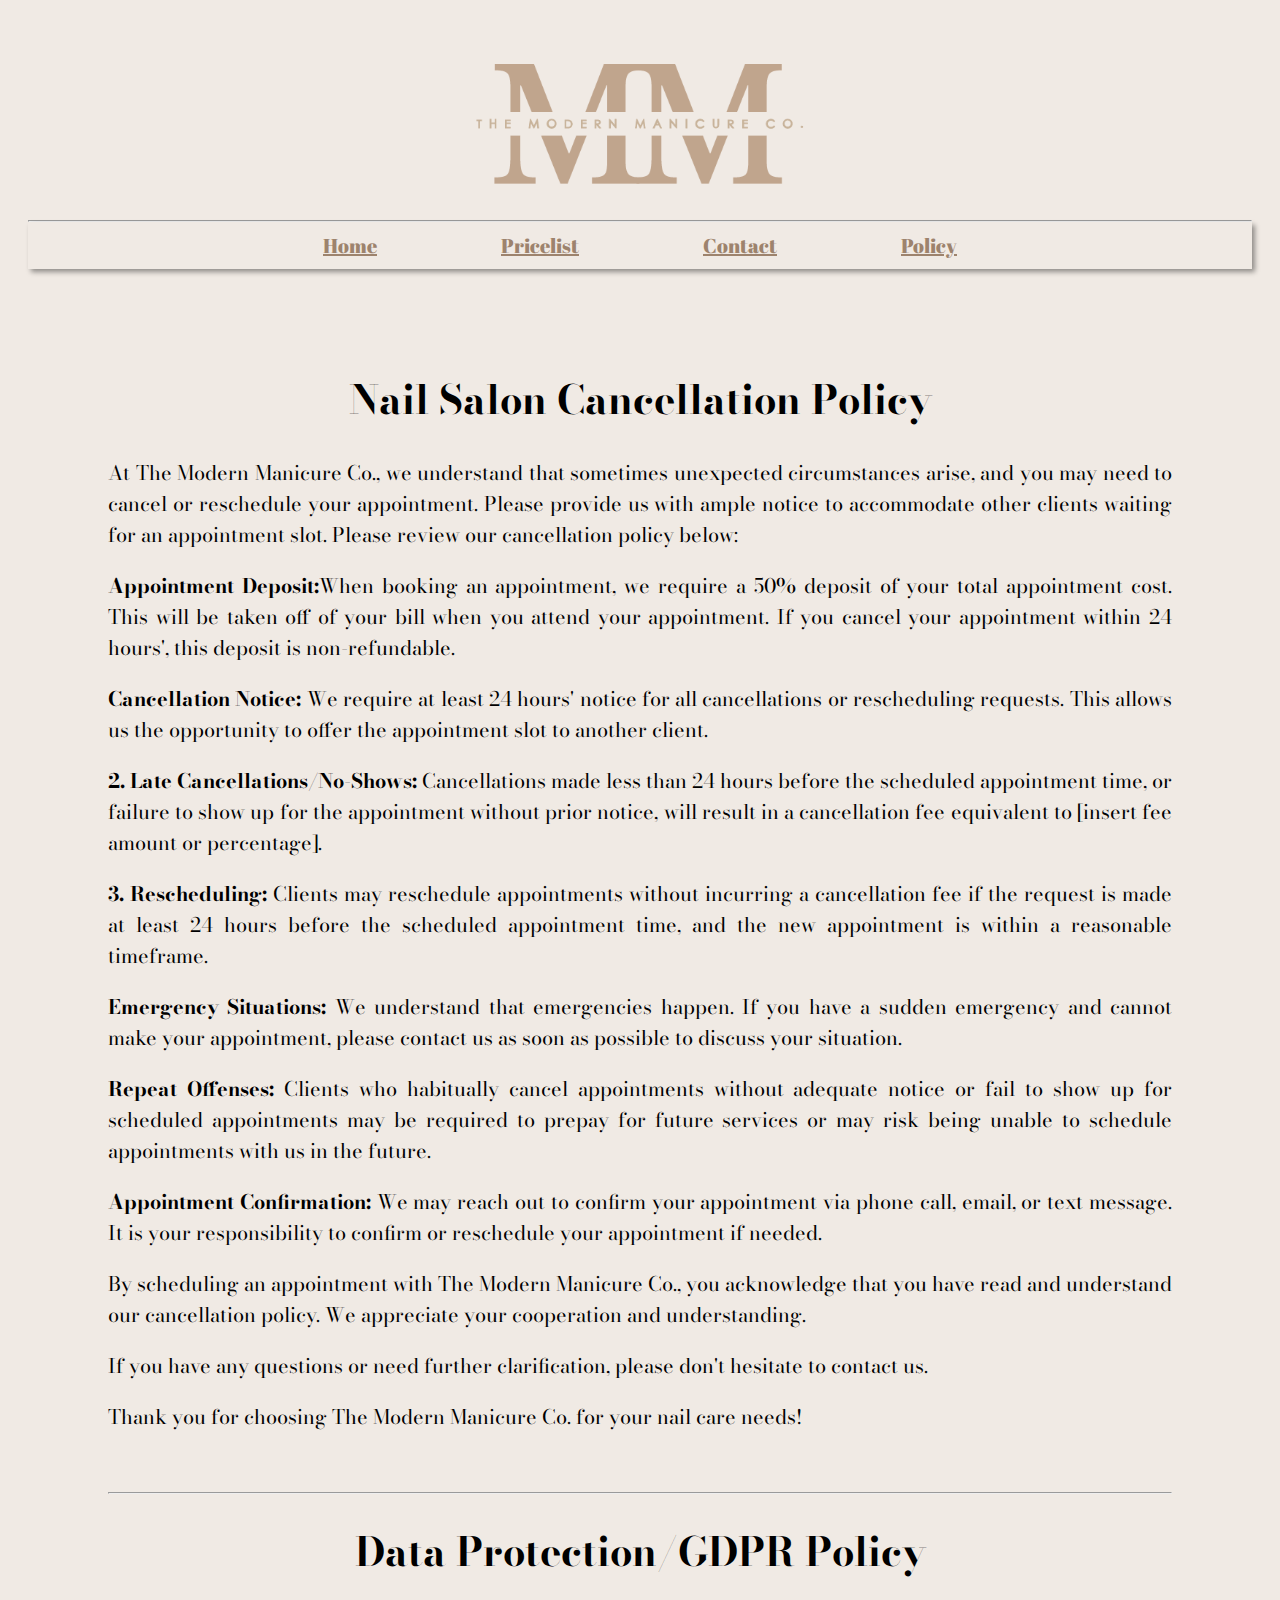
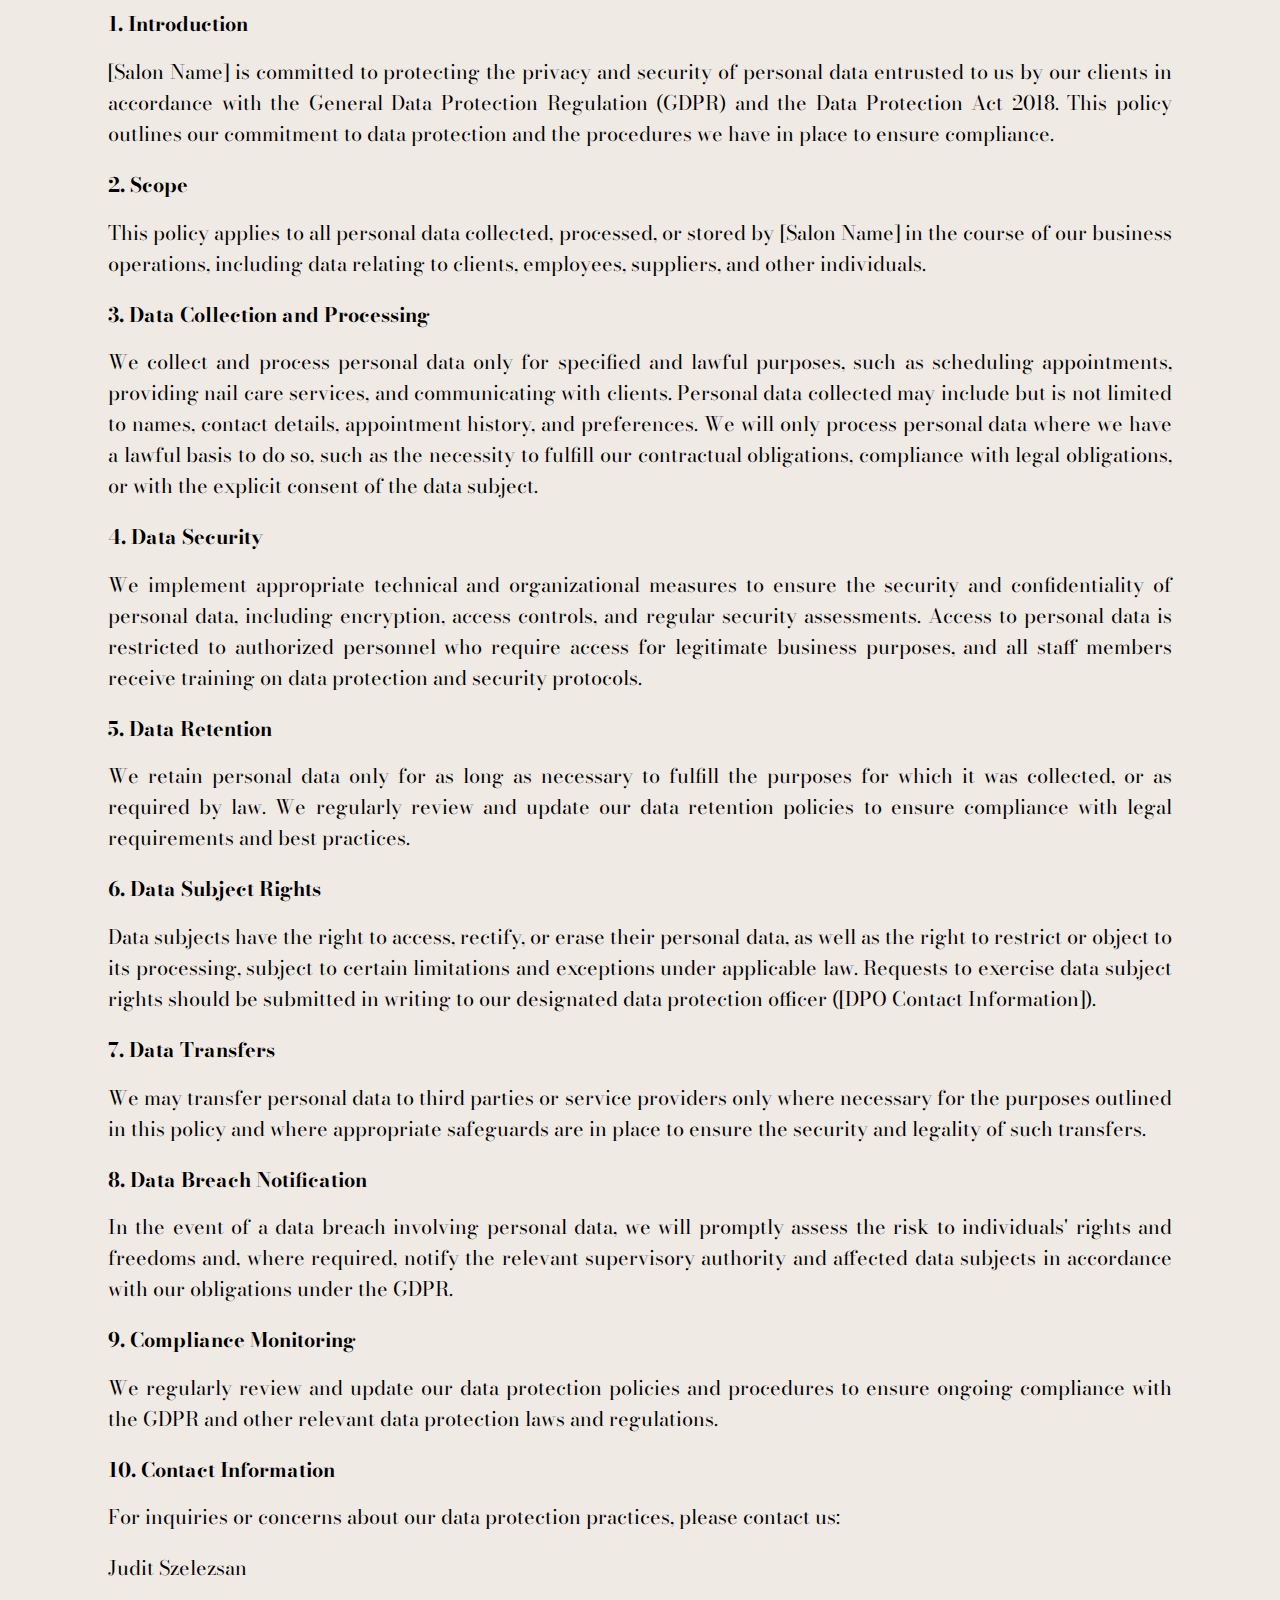
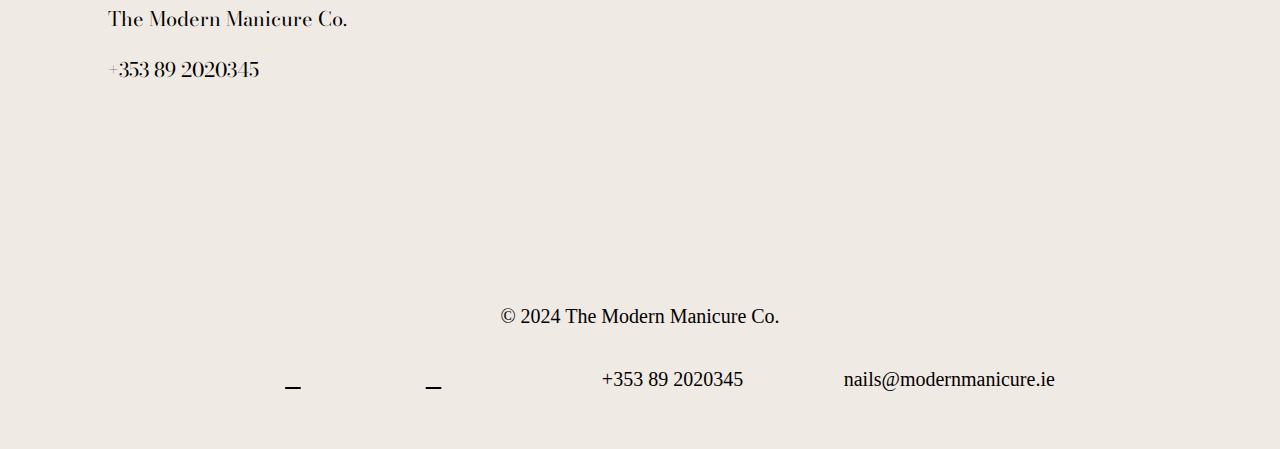
==== checklist.html @ 7d4308b3 "styling mobile devices" ====
<!DOCTYPE html>
<html lang="en">
<head>
    <meta charset="UTF-8">
    <meta name="viewport" content="width=device-width, initial-scale=1.0">
    <link rel="stylesheet" href="assets/css/styles.css">

    <!--Font Awesome-->
    <link rel="stylesheet" href="https://cdnjs.cloudflare.com/ajax/libs/font-awesome/4.7.0/css/font-awesome.min.css">
    <link rel="stylesheet" href="https://cdnjs.cloudflare.com/ajax/libs/font-awesome/6.5.1/css/all.min.css" integrity="sha512-DTOQO9RWCH3ppGqcWaEA1BIZOC6xxalwEsw9c2QQeAIftl+Vegovlnee1c9QX4TctnWMn13TZye+giMm8e2LwA==" crossorigin="anonymous" referrerpolicy="no-referrer" />

    <!--Google Fonts-->
    <style>
        @import url('https://fonts.googleapis.com/css2?family=Abril+Fatface&display=swap');
        @import url('https://fonts.googleapis.com/css2?family=Cookie&family=Herr+Von+Muellerhoff&display=swap');
        @import url('https://fonts.googleapis.com/css2?family=Bodoni+Moda:ital,opsz,wght@0,6..96,400..900;1,6..96,400..900&display=swap');
    </style> 

    <!--Favicons-->
    <link rel="apple-touch-icon" sizes="180x180" href="/assets/favicons/apple-touch-icon.png">
    <link rel="icon" type="image/png" sizes="32x32" href="/assets/favicons/favicon-32x32.png">
    <link rel="icon" type="image/png" sizes="16x16" href="/assets/favicons/favicon-16x16.png">
    <link rel="manifest" href="/assets/favicons/site.webmanifest">
    <title>The Modern Manicure Co.</title>
</head>
<body>
    <header>
        <header>
            <div class="logo"><img src="assets/photos/logonude.png">
            </div>
            <hr>
            <div class="navigation">
                <div class="topnav">
                    <a href="index.html">Home</a>
                    <a href="pricelist.html">Pricelist</a>
                    <a href="contact.html">Contact</a>
                    <a href="checklist.html">Policy</a>
                </div>
            </div>
            </header>
    </header>
    <main>
        <div class="policy">
            <h1>Nail Salon Cancellation Policy</h1>

                <p>At The Modern Manicure Co., we understand that sometimes unexpected circumstances arise, and you may need to cancel or reschedule your appointment. Please provide us with ample notice to accommodate other clients waiting for an appointment slot. Please review our cancellation policy below:</p>

                <p><strong>Appointment Deposit:</strong>When booking an appointment, we require a 50% deposit of your total appointment cost. This will be taken off of your bill when you attend your appointment. If you cancel your appointment within 24 hours', this deposit is non-refundable.</p>

                <p><strong>Cancellation Notice:</strong> We require at least 24 hours' notice for all cancellations or rescheduling requests. This allows us the opportunity to offer the appointment slot to another client.</p>

                <p><strong>2. Late Cancellations/No-Shows:</strong> Cancellations made less than 24 hours before the scheduled appointment time, or failure to show up for the appointment without prior notice, will result in a cancellation fee equivalent to [insert fee amount or percentage].</p>

                <p><strong>3. Rescheduling:</strong> Clients may reschedule appointments without incurring a cancellation fee if the request is made at least 24 hours before the scheduled appointment time, and the new appointment is within a reasonable timeframe.</p>

                <p><strong>Emergency Situations:</strong> We understand that emergencies happen. If you have a sudden emergency and cannot make your appointment, please contact us as soon as possible to discuss your situation.</p>

                <p><strong>Repeat Offenses:</strong> Clients who habitually cancel appointments without adequate notice or fail to show up for scheduled appointments may be required to prepay for future services or may risk being unable to schedule appointments with us in the future.</p>

                <p><strong>Appointment Confirmation:</strong> We may reach out to confirm your appointment via phone call, email, or text message. It is your responsibility to confirm or reschedule your appointment if needed.</p>

                <p>By scheduling an appointment with The Modern Manicure Co., you acknowledge that you have read and understand our cancellation policy. We appreciate your cooperation and understanding.</p>

                <p>If you have any questions or need further clarification, please don't hesitate to contact us.</p>

                <p>Thank you for choosing The Modern Manicure Co. for your nail care needs!</p>
            <div class="clear"></div>
            <hr>
            <h1>Data Protection/GDPR Policy</h1>
            <p>
                <h2>1. Introduction</h2>
                
                [Salon Name] is committed to protecting the privacy and security of personal data entrusted to us by our clients in accordance with the General Data Protection Regulation (GDPR) and the Data Protection Act 2018. This policy outlines our commitment to data protection and the procedures we have in place to ensure compliance.
            </p>

            <p>    
                <h2>2. Scope</h2>
                
                This policy applies to all personal data collected, processed, or stored by [Salon Name] in the course of our business operations, including data relating to clients, employees, suppliers, and other individuals.
            </p>

            <p>
                <h2>3. Data Collection and Processing</h2>
                
                    We collect and process personal data only for specified and lawful purposes, such as scheduling appointments, providing nail care services, and communicating with clients.
                    Personal data collected may include but is not limited to names, contact details, appointment history, and preferences.
                    We will only process personal data where we have a lawful basis to do so, such as the necessity to fulfill our contractual obligations, compliance with legal obligations, or with the explicit consent of the data subject.
            </p>
            
            <p>
                <h2>4. Data Security</h2>
                
                    We implement appropriate technical and organizational measures to ensure the security and confidentiality of personal data, including encryption, access controls, and regular security assessments.
                    Access to personal data is restricted to authorized personnel who require access for legitimate business purposes, and all staff members receive training on data protection and security protocols.
            </p>
            
            <p>
                <h2>5. Data Retention</h2>
                
                    We retain personal data only for as long as necessary to fulfill the purposes for which it was collected, or as required by law.
                    We regularly review and update our data retention policies to ensure compliance with legal requirements and best practices.
            </p>
            
            <p>
                <h2>6. Data Subject Rights</h2>
                
                    Data subjects have the right to access, rectify, or erase their personal data, as well as the right to restrict or object to its processing, subject to certain limitations and exceptions under applicable law.
                    Requests to exercise data subject rights should be submitted in writing to our designated data protection officer ([DPO Contact Information]).
            </p>
            
            <p>
                <h2>7. Data Transfers</h2>
                
                    We may transfer personal data to third parties or service providers only where necessary for the purposes outlined in this policy and where appropriate safeguards are in place to ensure the security and legality of such transfers.
            </p>
            
            <p>
                <h2>8. Data Breach Notification</h2>
                
                    In the event of a data breach involving personal data, we will promptly assess the risk to individuals' rights and freedoms and, where required, notify the relevant supervisory authority and affected data subjects in accordance with our obligations under the GDPR.
             </p>
             
             <p>
                <h2>9. Compliance Monitoring</h2>
                
                    We regularly review and update our data protection policies and procedures to ensure ongoing compliance with the GDPR and other relevant data protection laws and regulations.
            </p>  
            
            <p>
                <h2>10. Contact Information</h2>
                
                For inquiries or concerns about our data protection practices, please contact us:
            </p>
            <p> Judit Szelezsan</p>   
            <p>The Modern Manicure Co.</p>
            <p>+353 89 2020345</p>
        </div>
    </main>
    <footer class="footer">
        <div class="social">
        &copy; 2024 The Modern Manicure Co.
        </div>
        <div class="contact-info">
        <a href="https://www.facebook.com/themodernmanicureco" class="fa-brands fa-facebook-f" target="_blank"></a>
        <a href="https://www.instagram.com/themodernmanicureco/" class="fa-brands fa-instagram" target="_blank"></a>
        <i class="fa-solid fa-phone"></i>+353 89 2020345<i class="fa-solid fa-envelope"></i> nails@modernmanicure.ie
        </div>
    </footer>
</body>
</html>
---- assets/css/styles.css ----
html {
    background-color: rgb(240, 234, 228);
    margin:0;
}

.body{
    margin-top: 10px;
}

.clear{
    padding: 20px;
}

header{
    margin:10px;
}

.logo {
    width: 100%;
    max-height: 200px;
    text-align: center;
    justify-content: center;
    padding-bottom:10px;  
    margin-bottom: 0;
    margin-top: 0;
}

.logo img{
    width: 30%;
}

hr{
    margin: 0;
}

.navigation {
    font-family: 'Abril Fatface', serif;
    color: rgb(157, 131, 109);
    font-size: 20px;
    text-align: center;
    margin-top: 0;
}

.topnav {
    color: rgb(157, 131, 109);
    box-shadow: 3px 3px 5px rgb(0, 0, 0, 0.4);
    text-align: center;
    justify-content: space-between;
    padding: 10px;
    
}

.topnav a {
    justify-content: space-between;
    color:  rgb(157, 131, 109);
    padding: 60px;
}

.topnav a:hover {
    color:rgb(0, 0, 0);
}

hr{
    color: rgb(157, 131, 109);
}

.welcome{ 
    font-family: "Bodoni Moda", serif;
    font-size: 20px;
    font-weight: 100;
    text-align: justify;
    margin-top:80px;
    margin-left:100px;
    margin-right: 100px;
}

.welcome h1{
    text-align: center;
}

.signature{
    font-family: "Herr Von Muellerhoff", cursive;
    font-weight: 400;
    font-style:normal;
    letter-spacing: 3px;
    font-size: 40px;
    text-align: center;
    margin:10px;
}

.card1 , .card2, .card3{
    background-color: rgb(189, 164, 144);
    width: 400px;
    padding: 15px;
    margin: 20px;
    border-radius: 20px;
    font-family: "Bodoni Moda", serif;
    font-size: 20px;
    text-align: justify;
}

.card1:hover, .card2:hover, .card3:hover{
    transition: transform .4s;
}

.card1:hover, .card2:hover, .card3:hover{
    transform: scale(1.1);
}

.cards{
    width:100%;
}

.price-card{
    display: flex;
    margin-top:60px;
}

.pricelist{
    background-color: rgb(189, 164, 144);
    border-radius: 20px;
    padding: 20px;
    margin-left:250px;
    width:60%;
    height: 700px;
    font-family: "Bodoni Moda", serif;
    
}

.pl-header{
    margin-bottom: 30px;
    justify-content: center;
}

.services {
    width:30%;
    display: inline-block;
    box-sizing: border-box;
    text-align: left;
}

.map{
    justify-content: center;
    width: 100%;
    height: 100%;
    position: absolute;
    margin-left: 100px;
}


.contact-info, .social{
    text-align: center;
    padding:20px;
    font-size: 20px;

}

.prices{
    text-align: right;
    padding-left: 10px;
    width: 70%;
    display: inline-block;
    box-sizing: border-box;
}

.cards{
    display:flex;
}

.home-img{
    width:400px;
    height: auto;
    bottom: 10px;
}

.pl-header h1{
    text-align: center;
}

h2{
    justify-content: left;
    text-align: left;
    color:rgb(240, 234, 228);
    font-size:20px;
}

h2:hover{
    color:black;
}

.footer{
    font-size: 20px;
    justify-content: center;
    padding-bottom: 30px;
    padding-top:100px;
}

.contact{
    width:30%;
}


.social{
    justify-content: center;
    display: flex;
}

.fa-solid, .fa-phone {
    padding-right:20px;
}

.fa-solid, .fa-envelope {
    padding-left:60px;
}

a{
    padding-left: 60px;
    padding-right: 60px;
    color:black
}

a:hover, footer:hover{
    color:rgb(126, 105, 88);
}

/* Contact form inserted from W3 Schools */
/* Style inputs with type="text", select elements and textareas */
input[type="text"],
input[type="email"],
select,
textarea {
    display: flex;
    justify-content: left;
    width: 100%; /* Full width */
    padding: 5px; /* Some padding */
    border: 1px solid rgb(0, 0, 0); /*Border color */
    border-radius: 5px; /* Rounded borders */
    box-sizing: border-box; /* Make sure that padding and width stays in place */
    margin-top: 6px; /* Add a top margin */
    margin-bottom: 16px; /* Bottom margin */
    resize: both; /* Allow the user to vertically and horizontally resize the textarea */
}

/* Style the submit button with a specific background color etc */
.message-header{
    padding: 10px;
    text-align: center;
}
input[type="submit"] {
    background-color: rgb(255, 255, 255);
    color: rgb(0, 0, 0);
    border: none;
    border-radius: 50px;
    cursor: pointer;
    width: 100px;
    font-size: 20px;
    text-align: center;
}

/* When moving the mouse over the submit button, add a darker green color */
input[type="submit"]:hover {
    background-color: rgb(255, 255, 255);
    color:rgb(157, 131, 109);
}

/* Add a background color and some padding around the form */
.contact {
    border-radius: 20px;
    background-color: rgb(157, 131, 109);
    padding: 3vw;
    margin: 5vw;
    justify-content: center;
    text-align: left;
    width: 90%;
    display: inline-block;
    box-sizing: border-box;
}

label {
    font-family: "Bodoni Moda", serif;
    color: rg;
}

.policy{
    font-family: "Bodoni Moda", serif;
    font-size: 20px;
    margin: 100px;
    text-align: justify;
}

.policy h1{
    text-align: center;
}

.policy h2{
    color:black
}

.policy h2:hover{
    color: rgb(189, 164, 144);
}

@media(min-width: 1281px){

}

/* Laptops, Desktops, 1025px to 1280px */
@media (min-width:1025px) and (max-width:1280px){}


/* Tablets/Ipads, 768px to 1024px */
@media (min-width:768px) and (max-width:1024px){}

/* Low resolution tablets, mobiles-Landscape, 481px to 767px */
@media (min-width:481px) and (max-width:767px){}

/* Most of smartphones-portrait, 320px to 479px */
@media (min-width:320px) and (max-width:480px){
    .navigation{
        width:100%;
    }
    
    h1{
        font-size: 20px;
    }

    .welcome{
        margin: 20px;
        font-size: 15px;
    }

    .signature{
        font-size:25px;
    }

    .cards{
        display:inline-block;   
    }

    .card1, .card2, .card3{
        width:80%;
        font-size: 15px;
    }

    .home-img{
        width:100%;
    }

    .cards h2{
        text-align: center;
    }
    /* Footer Styling */
    .footer{
        font-size: 15px;
    }

    .social{
        justify-content: center;
    }
    
    .fa-solid, .fa-phone {
        padding-right:40px;
    }
    
    .fa-solid, .fa-envelope {
        padding-left:40px;
    }
    /* Pricelist styling */
    .pricelist{
        width: 100%;
        margin:0;
        height:auto;
    }

    /* Policy */
    .policy{
        width:90%;
        margin:20px;
    }
}
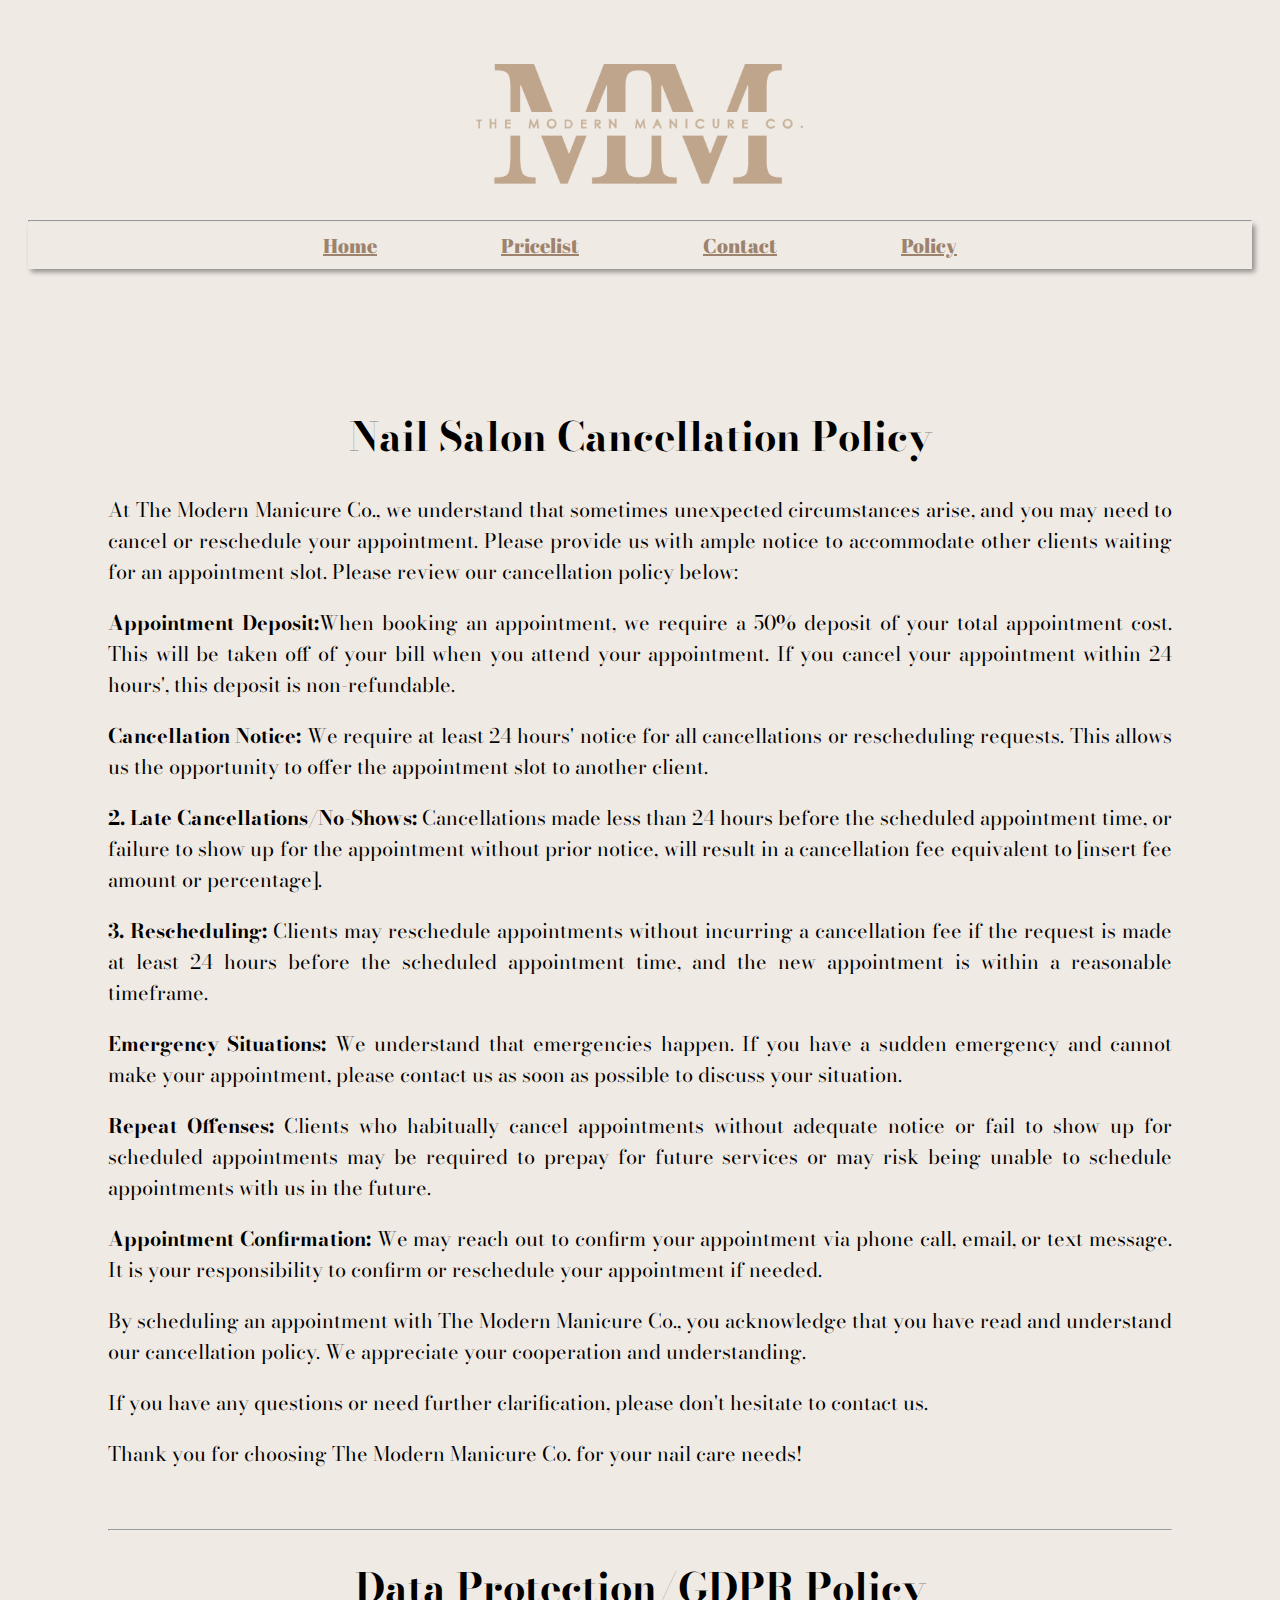
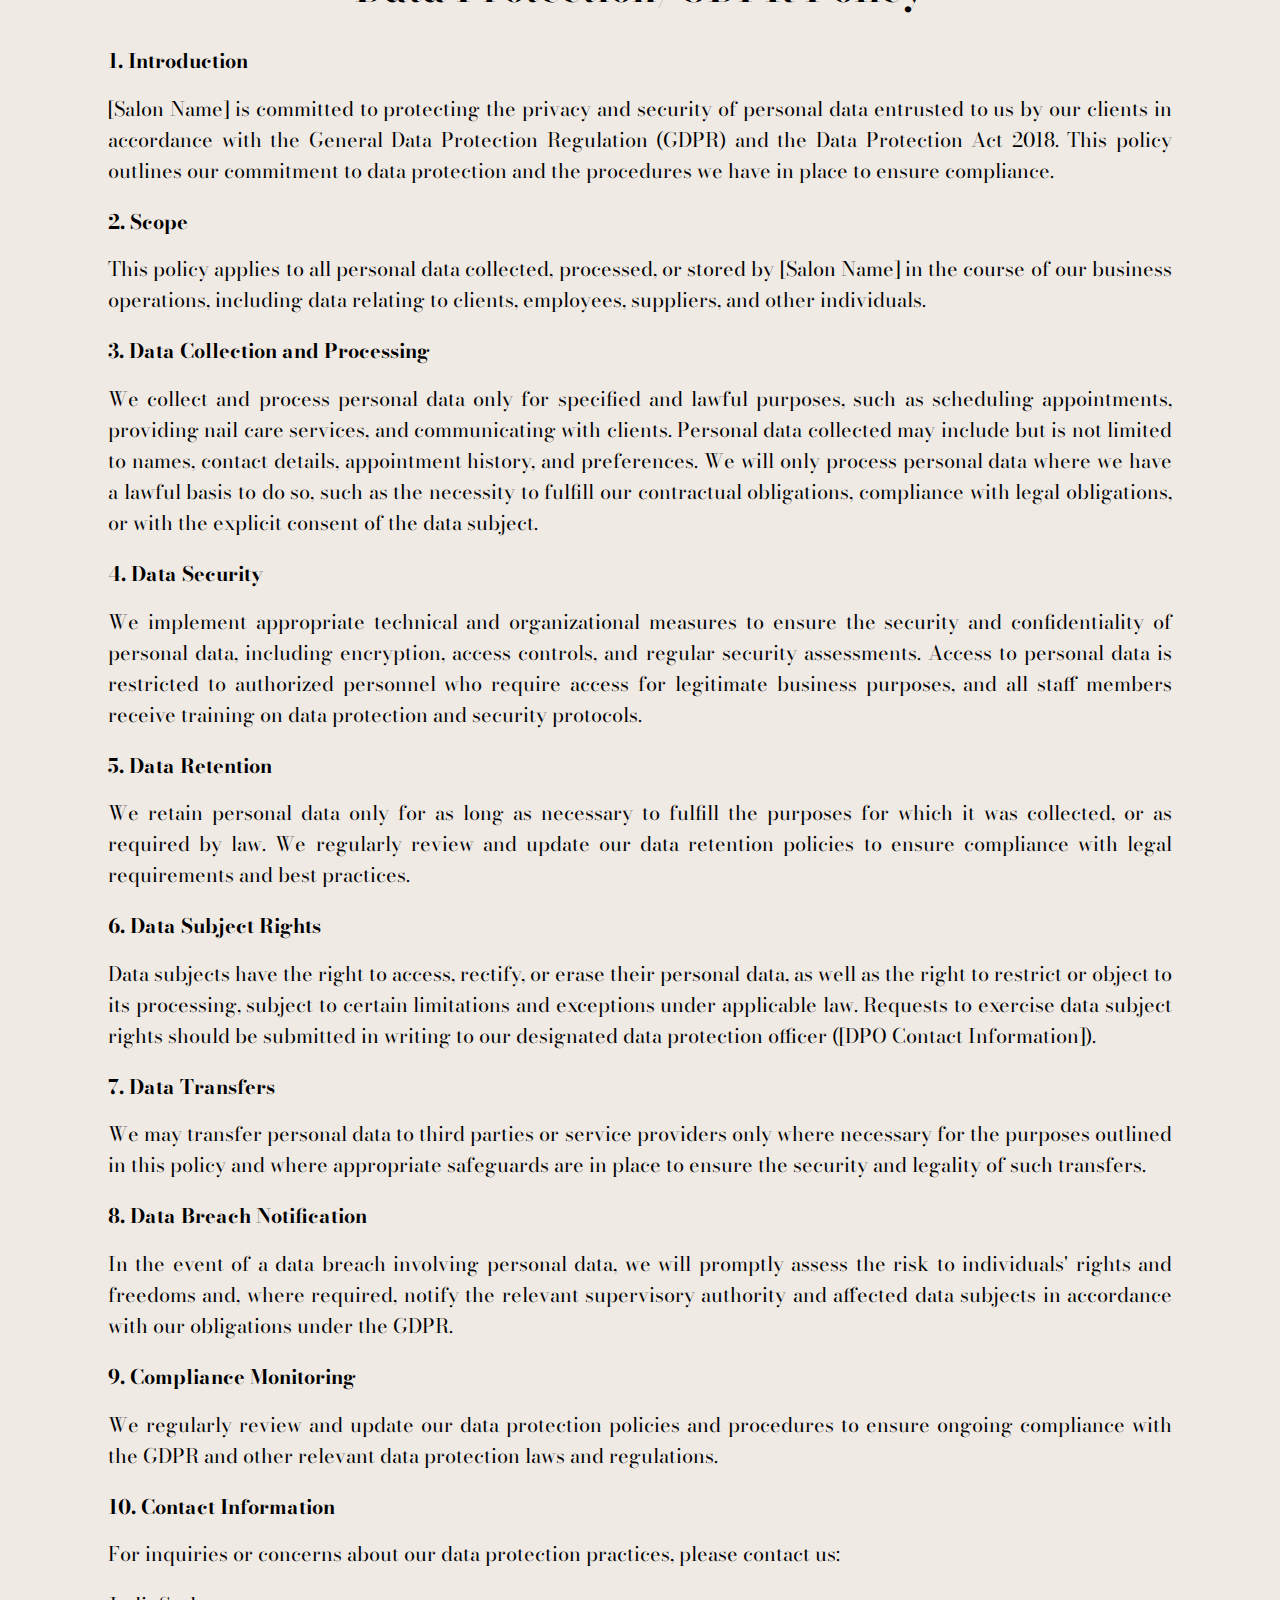
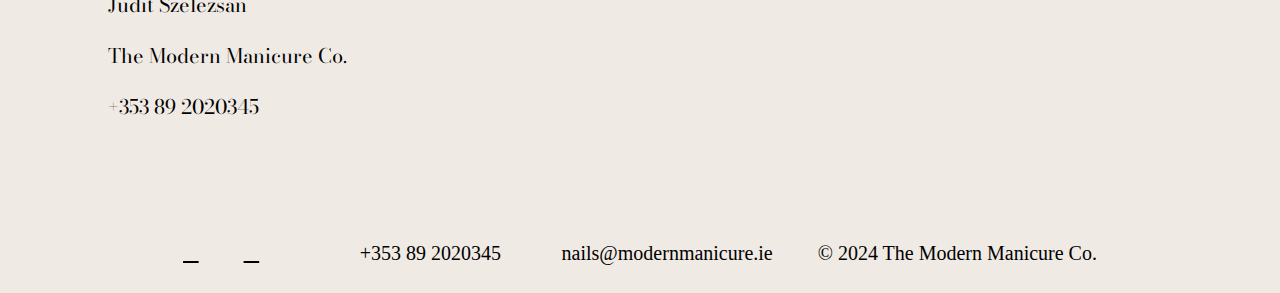
==== commit ab35709f: "styling mobile device-contact-map" ====
--- a/checklist.html
+++ b/checklist.html
@@ -40,7 +40,9 @@
             </header>
     </header>
     <main>
+        <div class="flex-wrapper">
         <div class="policy">
+            <div class="cancellation">
             <h1>Nail Salon Cancellation Policy</h1>
 
                 <p>At The Modern Manicure Co., we understand that sometimes unexpected circumstances arise, and you may need to cancel or reschedule your appointment. Please provide us with ample notice to accommodate other clients waiting for an appointment slot. Please review our cancellation policy below:</p>
@@ -64,8 +66,10 @@
                 <p>If you have any questions or need further clarification, please don't hesitate to contact us.</p>
 
                 <p>Thank you for choosing The Modern Manicure Co. for your nail care needs!</p>
-            <div class="clear"></div>
+            </div>
+                <div class="clear"></div>
             <hr>
+            <div class="gdpr">
             <h1>Data Protection/GDPR Policy</h1>
             <p>
                 <h2>1. Introduction</h2>
@@ -131,19 +135,21 @@
                 
                 For inquiries or concerns about our data protection practices, please contact us:
             </p>
+            </div>
+            <div class="gdpr-contact">
             <p> Judit Szelezsan</p>   
             <p>The Modern Manicure Co.</p>
             <p>+353 89 2020345</p>
+            </div>
+        </div>
         </div>
     </main>
     <footer class="footer">
         <div class="social">
-        &copy; 2024 The Modern Manicure Co.
-        </div>
-        <div class="contact-info">
-        <a href="https://www.facebook.com/themodernmanicureco" class="fa-brands fa-facebook-f" target="_blank"></a>
-        <a href="https://www.instagram.com/themodernmanicureco/" class="fa-brands fa-instagram" target="_blank"></a>
-        <i class="fa-solid fa-phone"></i>+353 89 2020345<i class="fa-solid fa-envelope"></i> nails@modernmanicure.ie
+            <a href="https://www.facebook.com/themodernmanicureco" class="fa-brands fa-facebook-f" target="_blank"></a>
+            <a href="https://www.instagram.com/themodernmanicureco/" class="fa-brands fa-instagram" target="_blank"></a>
+            <a><i class="fa-solid fa-phone"></i>+353 89 2020345<i class="fa-solid fa-envelope"></i> nails@modernmanicure.ie</a>
+            <a>&copy; 2024 The Modern Manicure Co.</a>
         </div>
     </footer>
 </body>
--- a/assets/css/styles.css
+++ b/assets/css/styles.css
@@ -1,6 +1,14 @@
 html {
     background-color: rgb(240, 234, 228);
     margin:0;
+}
+
+.flex-wrapper{
+    display: flex;
+    min-height: 100vh;
+    flex-direction: column;
+    justify-content: flex-start;
+    margin-bottom: 40px;
 }
 
 .body{
@@ -140,19 +148,22 @@
 }
 
 .map{
-    justify-content: center;
     width: 100%;
     height: 100%;
-    position: absolute;
+    position:relative;
     margin-left: 100px;
 }
 
+.contact-info{
+    display:inline-flex;
+    width: 100%;
+}
+
 
 .contact-info, .social{
     text-align: center;
     padding:20px;
     font-size: 20px;
-
 }
 
 .prices{
@@ -190,32 +201,26 @@
 
 .footer{
     font-size: 20px;
+    margin-top: auto;
+    
+}
+
+.social a{
+    text-align: center;
     justify-content: center;
-    padding-bottom: 30px;
-    padding-top:100px;
-}
-
-.contact{
-    width:30%;
-}
-
-
-.social{
-    justify-content: center;
-    display: flex;
 }
 
 .fa-solid, .fa-phone {
-    padding-right:20px;
+    padding-right:10px;
 }
 
 .fa-solid, .fa-envelope {
-    padding-left:60px;
+    padding-left:30px;
 }
 
 a{
-    padding-left: 60px;
-    padding-right: 60px;
+    padding-left: 20px;
+    padding-right: 20px;
     color:black
 }
 
@@ -286,6 +291,7 @@
     font-size: 20px;
     margin: 100px;
     text-align: justify;
+    margin-bottom: 40px;
 }
 
 .policy h1{
@@ -316,6 +322,8 @@
 
 /* Most of smartphones-portrait, 320px to 479px */
 @media (min-width:320px) and (max-width:480px){
+   
+    
     .navigation{
         width:100%;
     }
@@ -350,20 +358,26 @@
         text-align: center;
     }
     /* Footer Styling */
-    .footer{
+    .social{
+        display:justify;
+        justify-content: left;
+        height: 150px;
+    }
+
+    .social a{
         font-size: 15px;
-    }
-
-    .social{
+        padding:30px;
         justify-content: center;
-    }
-    
+        text-align: center;
+
+    }
+
     .fa-solid, .fa-phone {
-        padding-right:40px;
+        font-size: 15px;
     }
     
     .fa-solid, .fa-envelope {
-        padding-left:40px;
+        font-size: 15px;
     }
     /* Pricelist styling */
     .pricelist{
@@ -377,4 +391,14 @@
         width:90%;
         margin:20px;
     }
-}
+
+    /* Contact page */
+    .map{
+        width: 100%;
+        max-width:25%;
+        height: auto;
+        margin: 7vw;
+        display: flex;
+        margin-left:20px;
+    }
+}
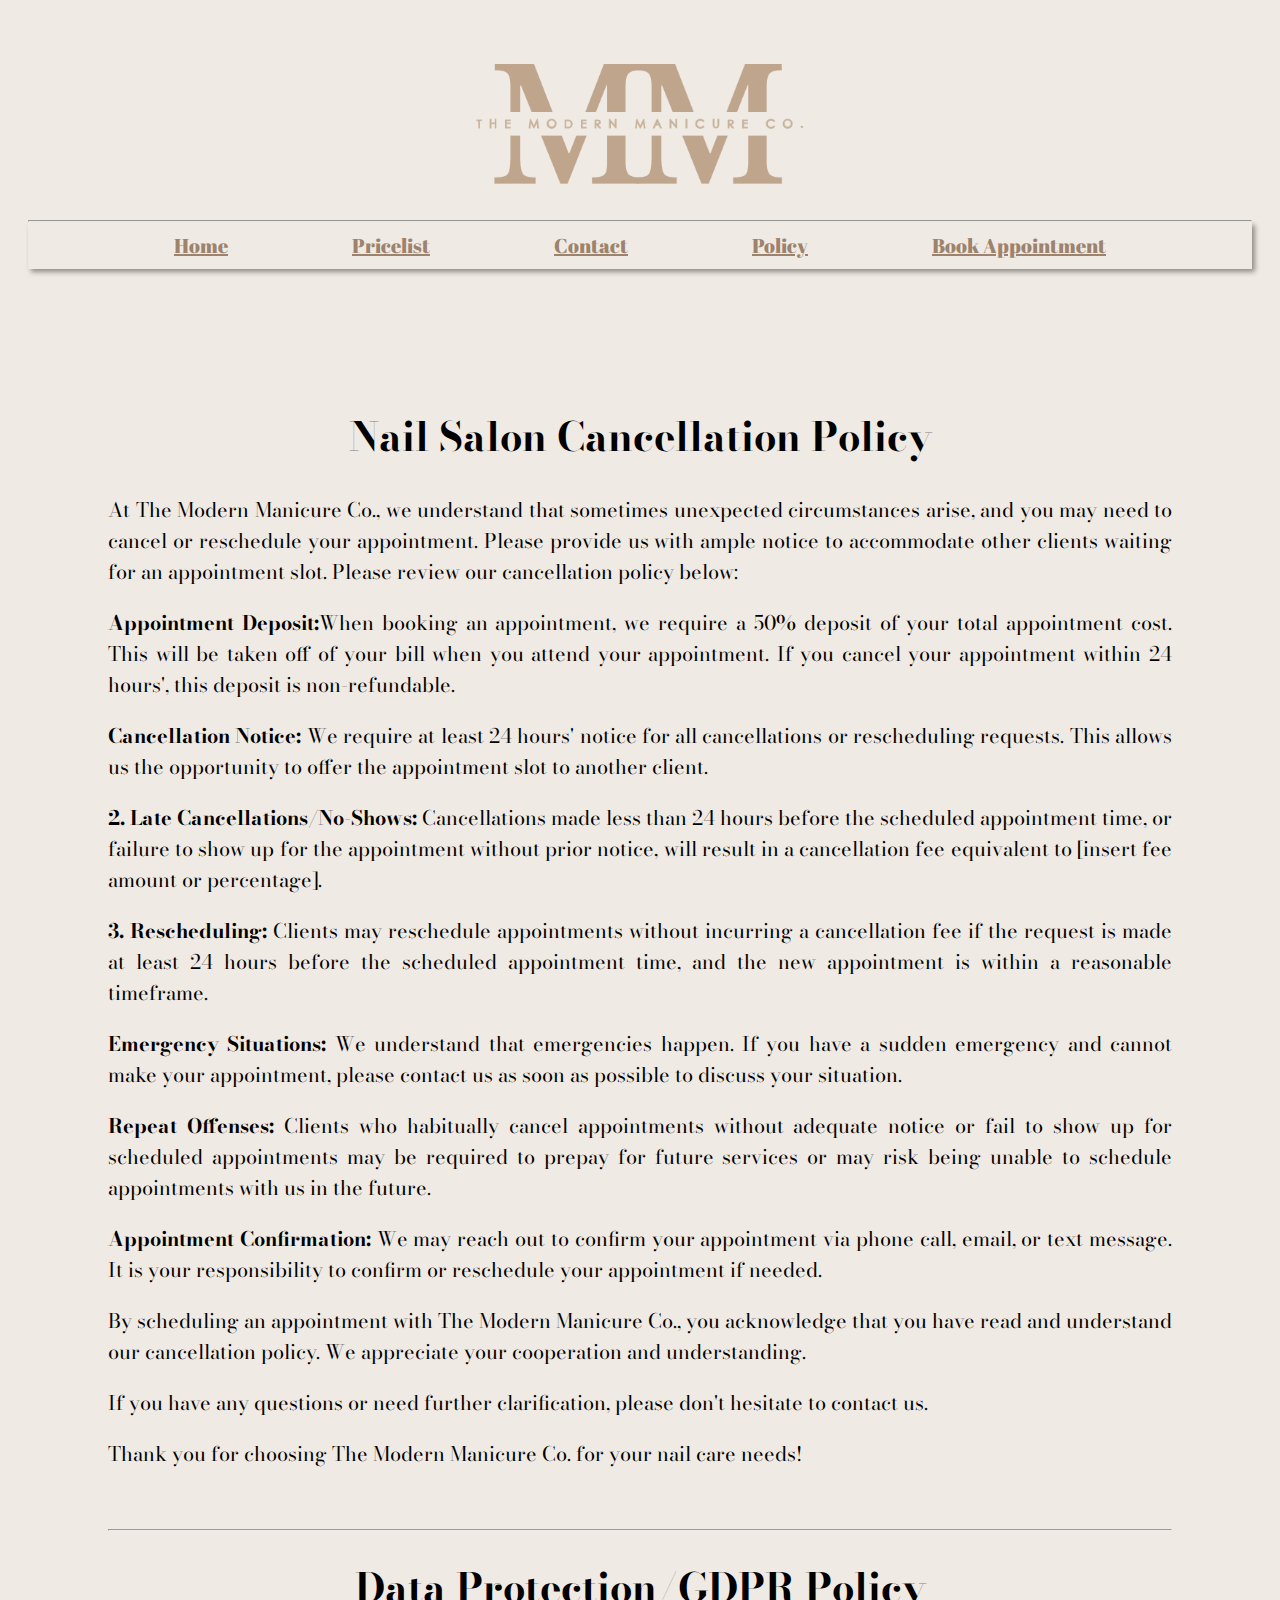
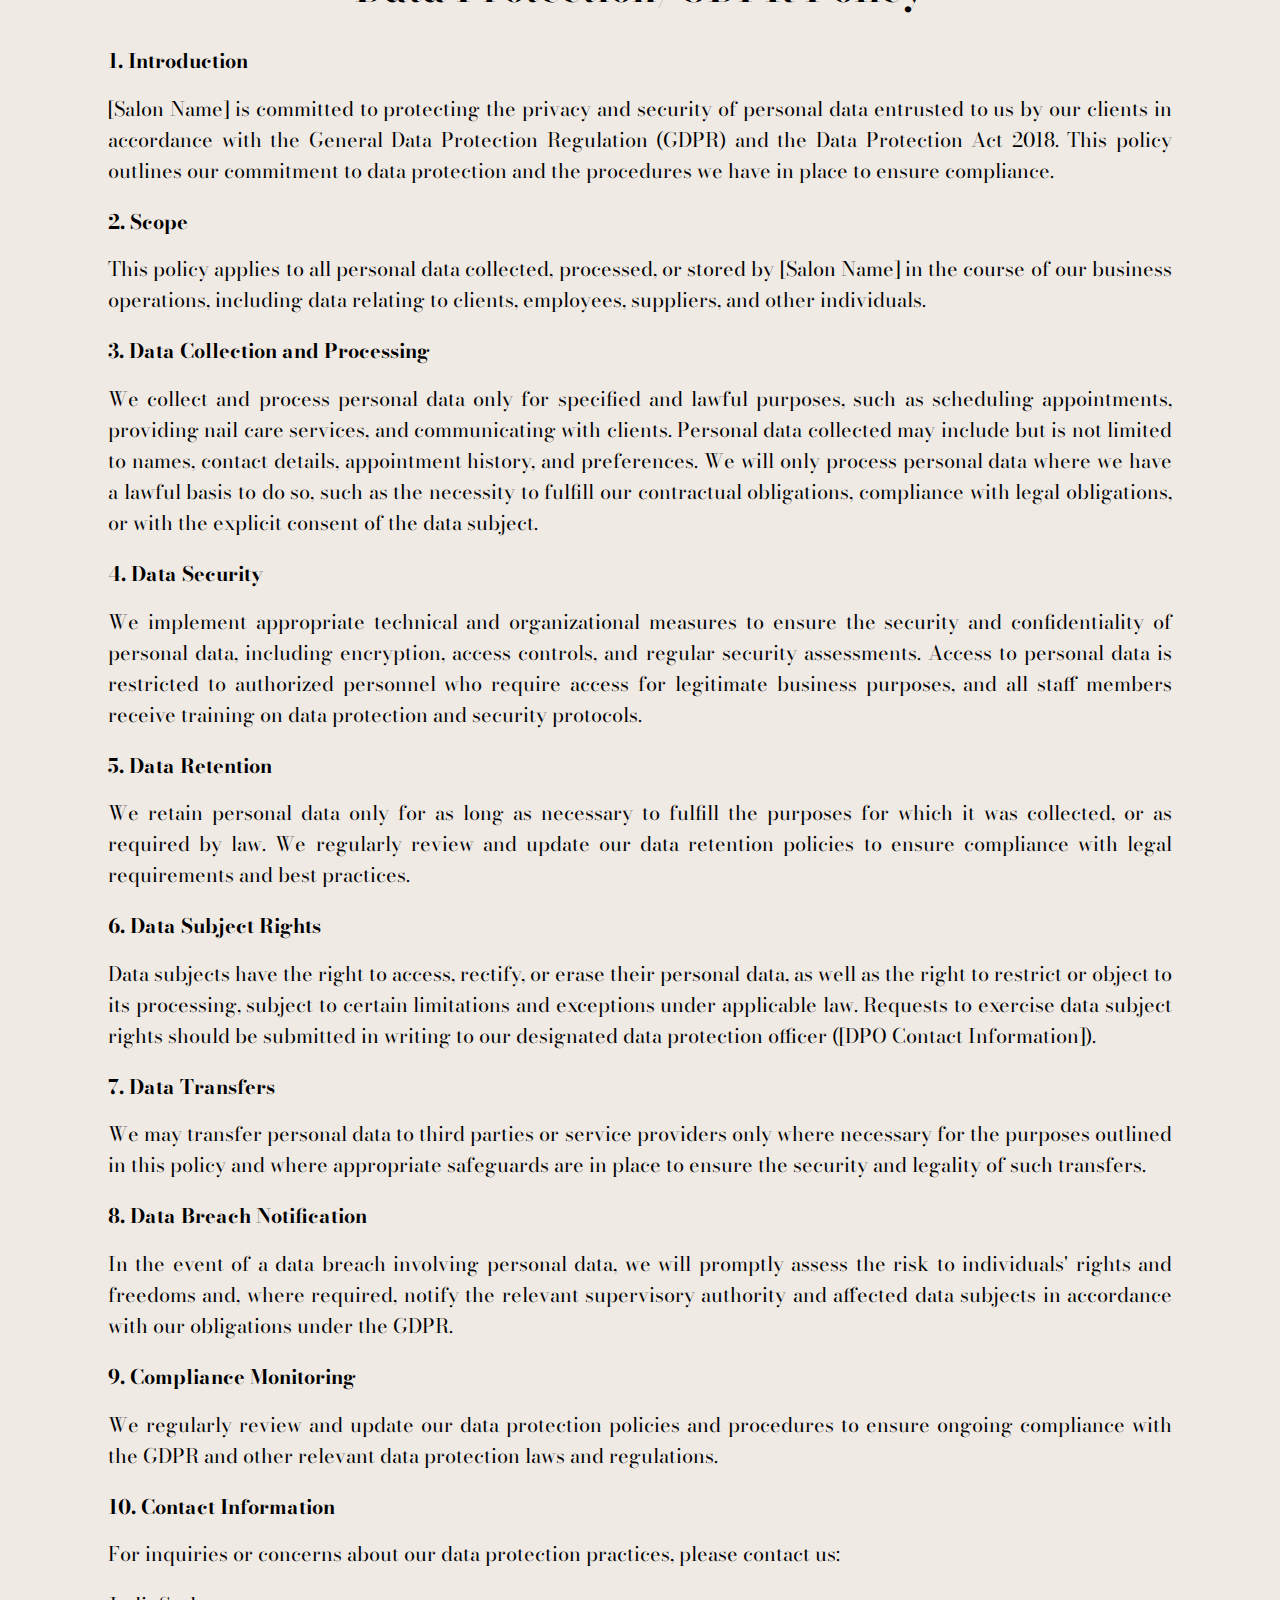
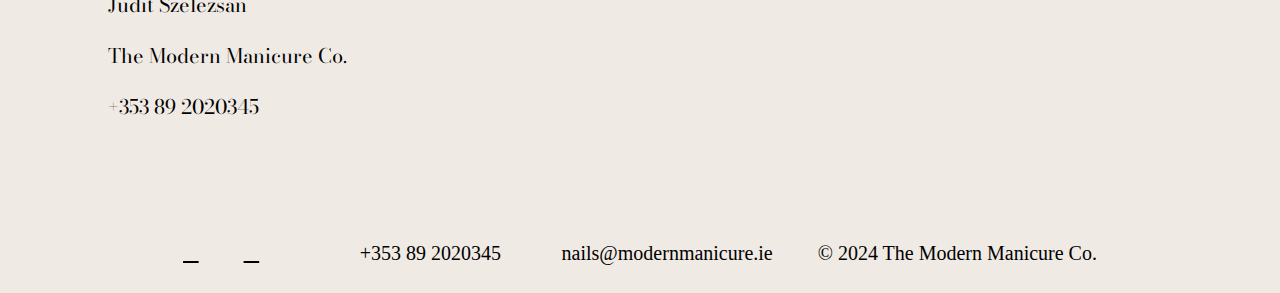
==== commit aa9f0fd7: "Added appointment booking to menu to all pages" ====
--- a/checklist.html
+++ b/checklist.html
@@ -35,6 +35,7 @@
                     <a href="pricelist.html">Pricelist</a>
                     <a href="contact.html">Contact</a>
                     <a href="checklist.html">Policy</a>
+                    <a href="https://www.fresha.com/" target="_blank">Book Appointment</a>
                 </div>
             </div>
             </header>
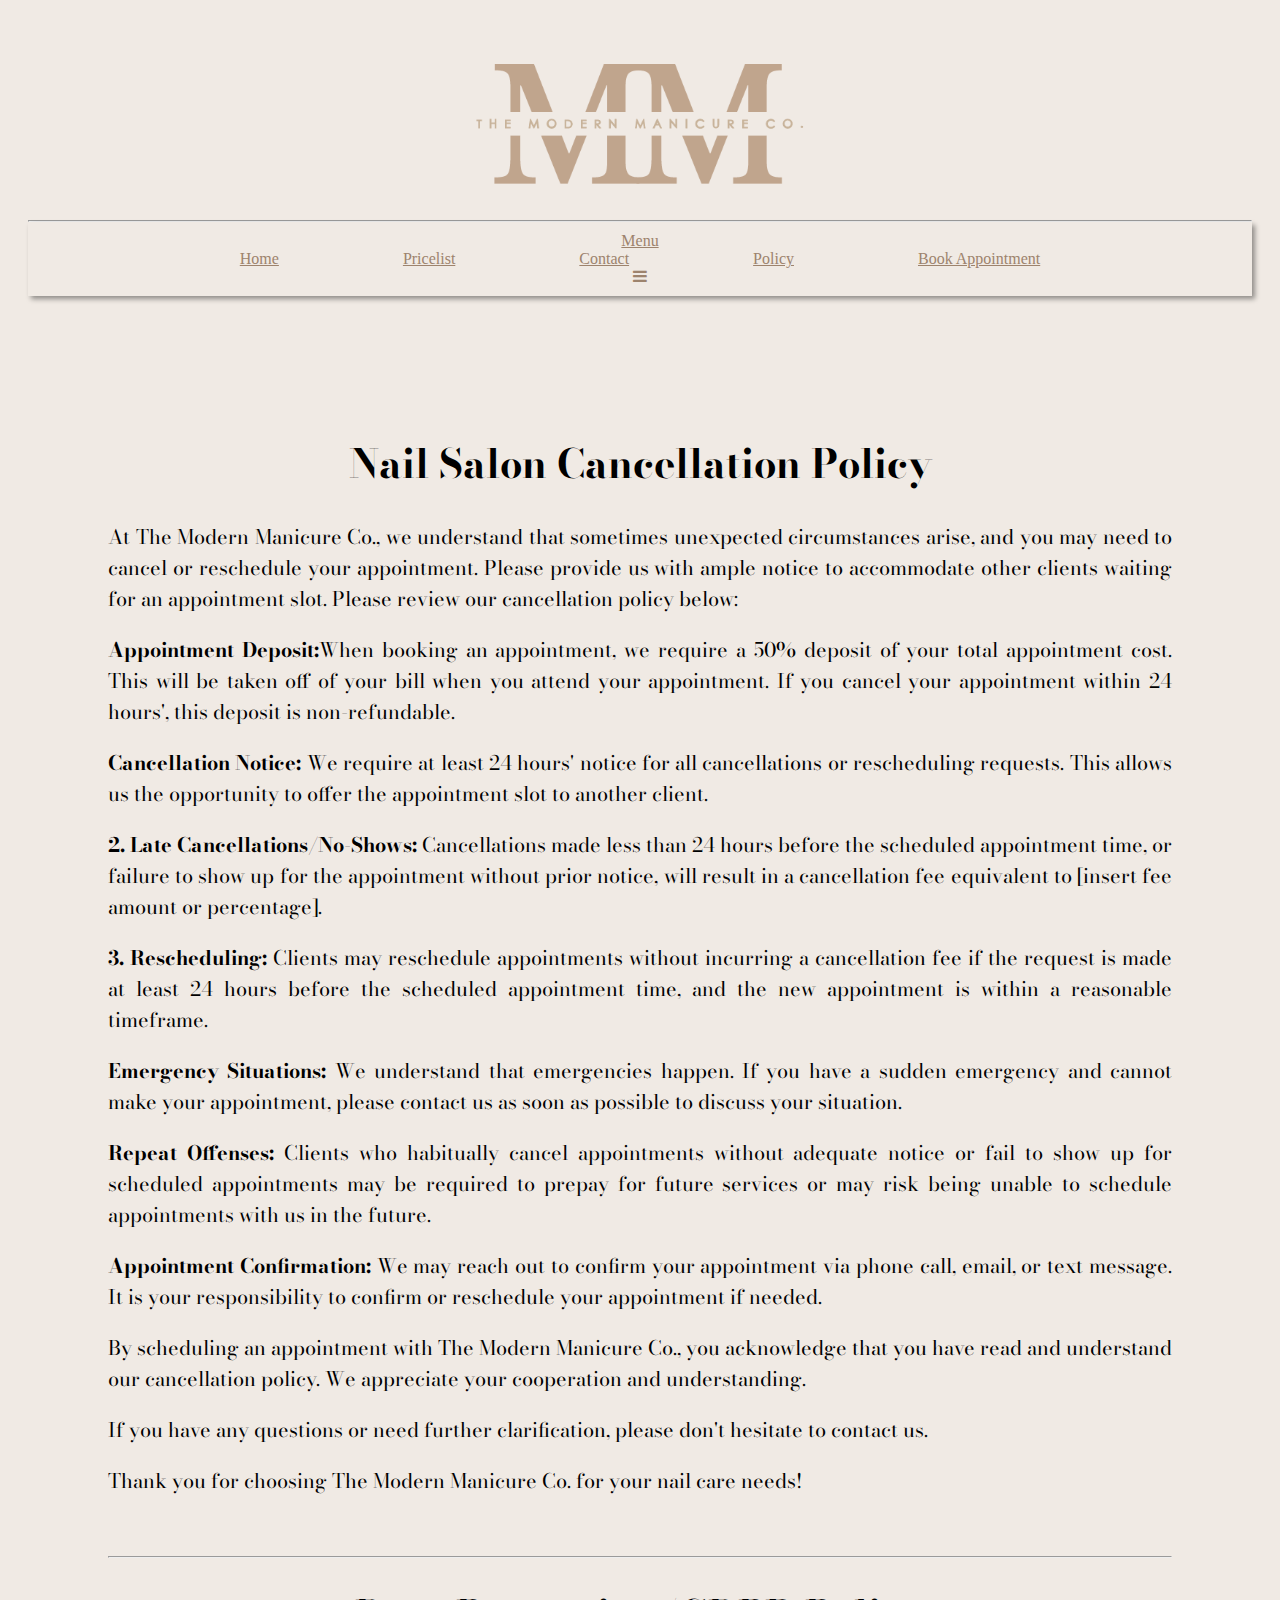
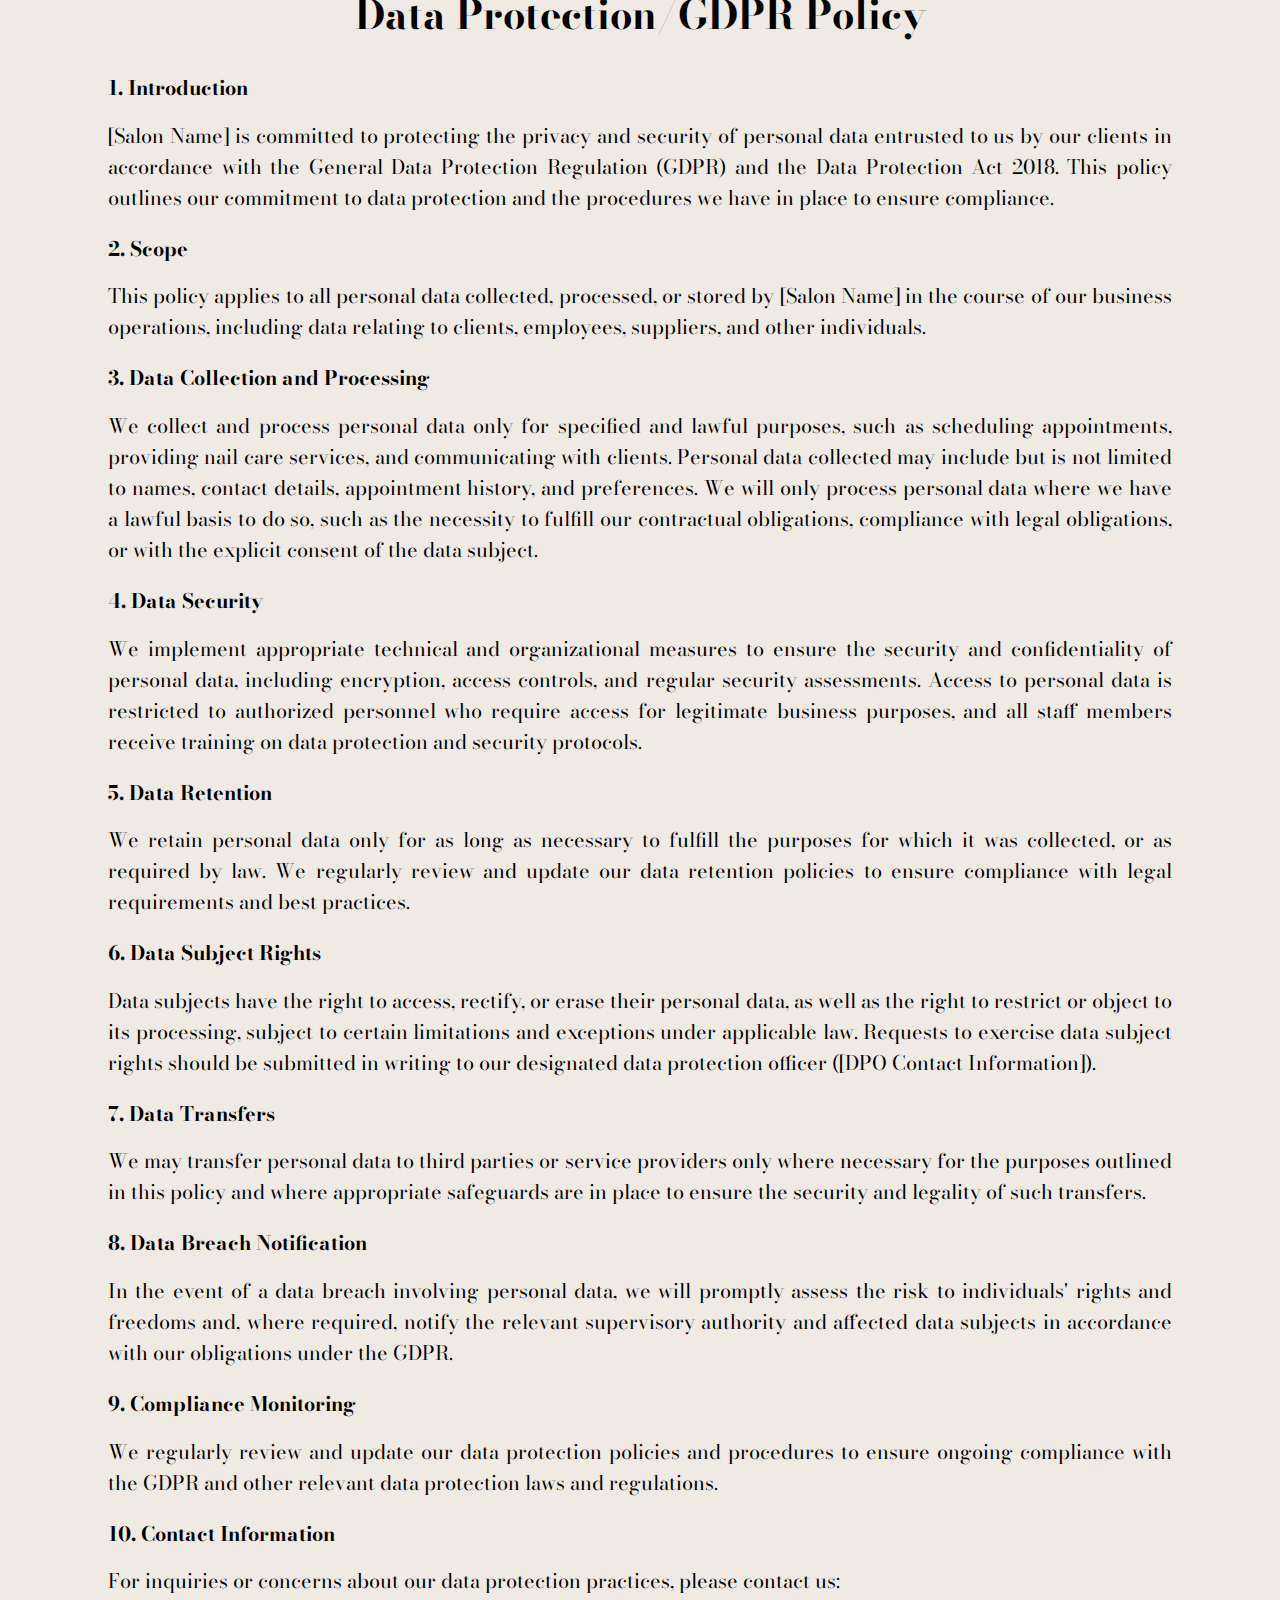
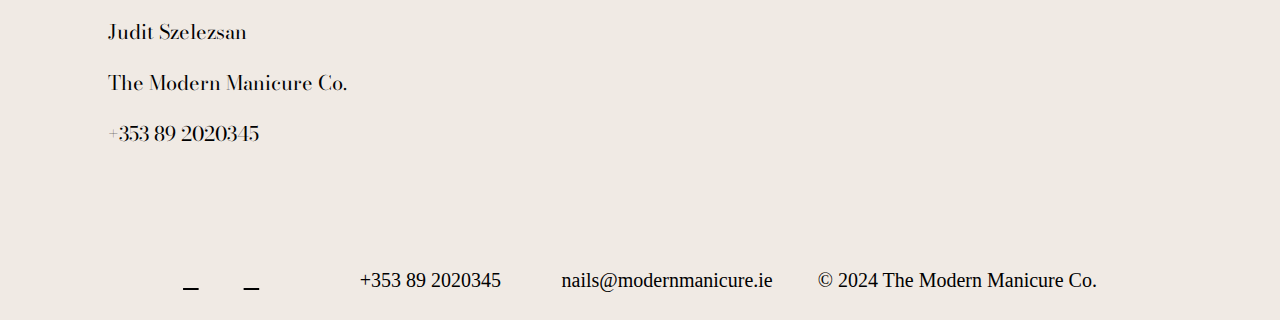
==== commit 62f20ce0: "Added mobile burger menu" ====
--- a/checklist.html
+++ b/checklist.html
@@ -29,15 +29,24 @@
             <div class="logo"><img src="assets/photos/logonude.png">
             </div>
             <hr>
-            <div class="navigation">
-                <div class="topnav">
-                    <a href="index.html">Home</a>
-                    <a href="pricelist.html">Pricelist</a>
-                    <a href="contact.html">Contact</a>
-                    <a href="checklist.html">Policy</a>
-                    <a href="https://www.fresha.com/" target="_blank">Book Appointment</a>
-                </div>
-            </div>
+             <!-- Load an icon library to show a hamburger menu (bars) on small screens -->
+    <link rel="stylesheet" href="https://cdnjs.cloudflare.com/ajax/libs/font-awesome/4.7.0/css/font-awesome.min.css">
+
+    <!-- Top Navigation Menu -->
+    <div class="topnav">
+        <a href="#home" class="active">Menu</a>
+    <!-- Navigation links (hidden by default) -->
+    <div id="myLinks">
+        <a href="index.html">Home</a>
+            <a href="pricelist.html">Pricelist</a>
+            <a href="contact.html">Contact</a>
+            <a href="checklist.html">Policy</a>
+            <a href="https://www.fresha.com/" target="_blank">Book Appointment</a>
+    </div>
+    <!-- "Hamburger menu" / "Bar icon" to toggle the navigation links -->
+    <a href="javascript:void(0);" class="icon" onclick="myFunction()">
+        <i class="fa fa-bars"></i>
+    </a>
             </header>
     </header>
     <main>
@@ -153,5 +162,15 @@
             <a>&copy; 2024 The Modern Manicure Co.</a>
         </div>
     </footer>
+    <script>
+        function myFunction() {
+          var x = document.getElementById("myLinks");
+          if (x.style.display === "block") {
+            x.style.display = "none";
+          } else {
+            x.style.display = "block";
+          }
+        }
+        </script>
 </body>
 </html>--- a/assets/css/styles.css
+++ b/assets/css/styles.css
@@ -271,7 +271,7 @@
 /* Add a background color and some padding around the form */
 .contact {
     border-radius: 20px;
-    background-color: rgb(157, 131, 109);
+    background-color: rgb(189, 164, 144);
     padding: 3vw;
     margin: 5vw;
     justify-content: center;
@@ -401,4 +401,48 @@
         display: flex;
         margin-left:20px;
     }
-}
+
+    /* Burger menu */
+     /* Style the navigation menu */
+.topnav {
+    overflow: hidden;
+    background-color: rgb(189, 164, 144);
+    position: relative;
+  }
+  
+  /* Hide the links inside the navigation menu (except for logo/home) */
+  .topnav #myLinks {
+    display: none;
+  }
+  
+  /* Style navigation menu links */
+  .topnav a {
+    color: white;
+    padding: 14px 16px;
+    text-decoration: none;
+    font-size: 17px;
+    display: block;
+    font-family: "Bodoni Moda", serif;
+  }
+  
+  /* Style the hamburger menu */
+  .topnav a.icon {
+    background: rgb(189, 164, 144);
+    display: block;
+    position: absolute;
+    right: 0;
+    top: 0;
+  }
+  
+  /* Add a grey background color on mouse-over */
+  .topnav a:hover {
+    background-color: #ddd;
+    color: black;
+  }
+  
+  /* Style the active link (or home/logo) */
+  .active {
+    background-color: rgb(189, 164, 144);
+    color: white;
+  } 
+}
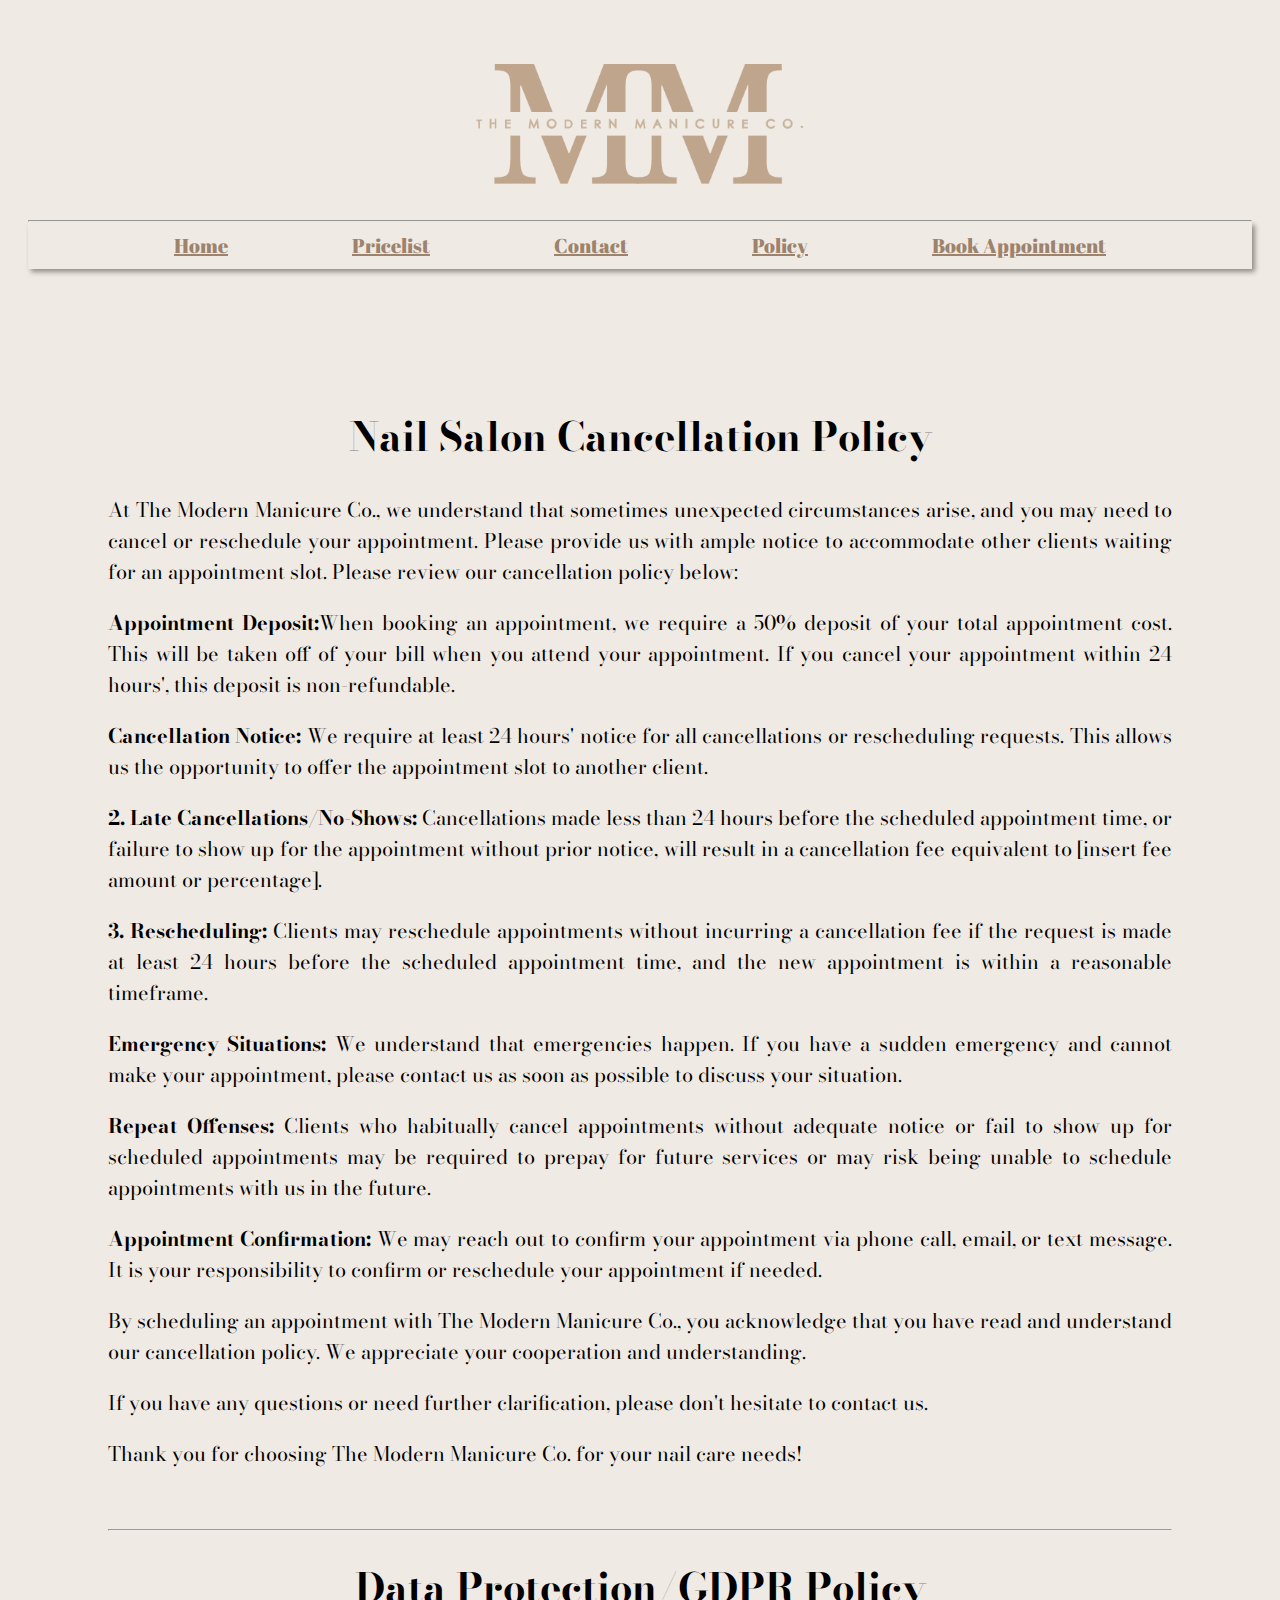
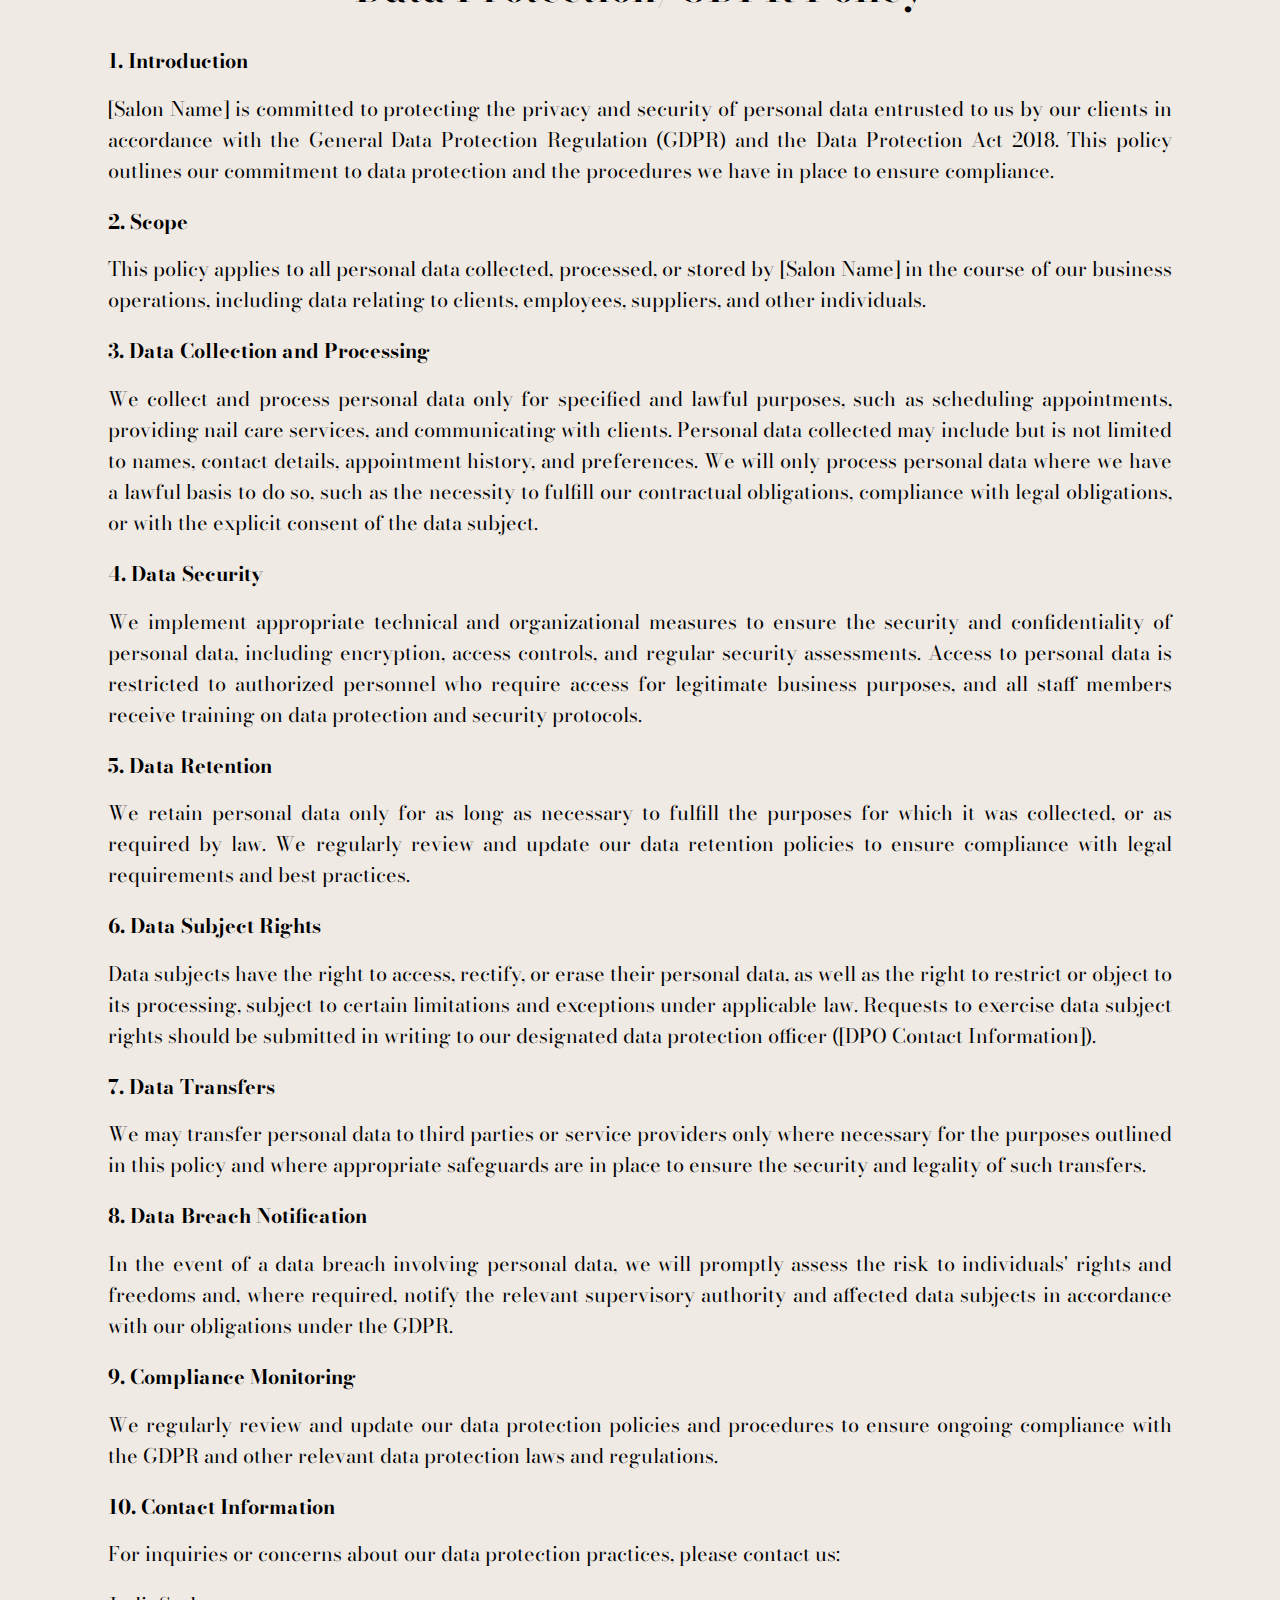
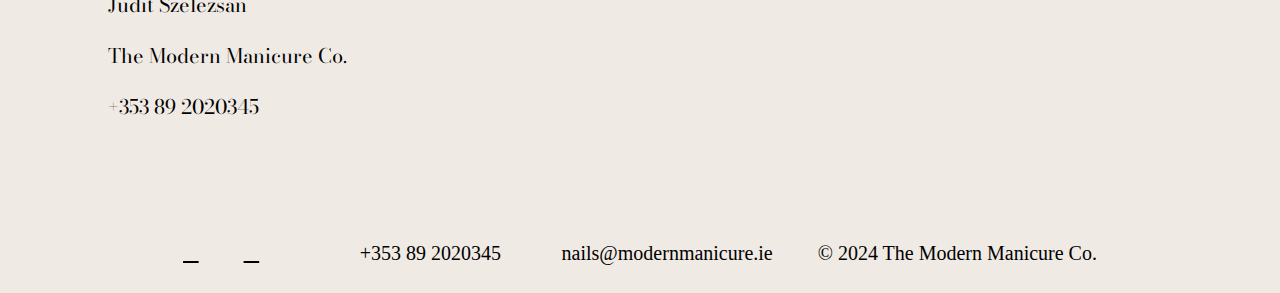
==== commit 0507c7e5: "Styling tablet" ====
--- a/checklist.html
+++ b/checklist.html
@@ -32,12 +32,12 @@
              <!-- Load an icon library to show a hamburger menu (bars) on small screens -->
     <link rel="stylesheet" href="https://cdnjs.cloudflare.com/ajax/libs/font-awesome/4.7.0/css/font-awesome.min.css">
 
-    <!-- Top Navigation Menu -->
-    <div class="topnav">
+     <!-- Top Navigation Menu -->
+     <div class="topnav">
         <a href="#home" class="active">Menu</a>
     <!-- Navigation links (hidden by default) -->
-    <div id="myLinks">
-        <a href="index.html">Home</a>
+    <div id="myLinks" class="myLinks">
+            <a href="index.html">Home</a>
             <a href="pricelist.html">Pricelist</a>
             <a href="contact.html">Contact</a>
             <a href="checklist.html">Policy</a>
--- a/assets/css/styles.css
+++ b/assets/css/styles.css
@@ -40,8 +40,7 @@
 hr{
     margin: 0;
 }
-
-.navigation {
+.myLinks {
     font-family: 'Abril Fatface', serif;
     color: rgb(157, 131, 109);
     font-size: 20px;
@@ -66,6 +65,10 @@
 
 .topnav a:hover {
     color:rgb(0, 0, 0);
+}
+
+.burger, .active{
+    display: none;
 }
 
 hr{
@@ -307,18 +310,143 @@
 }
 
 @media(min-width: 1281px){
-
+    .burger, .active{
+        display: none;
+    }
 }
 
 /* Laptops, Desktops, 1025px to 1280px */
 @media (min-width:1025px) and (max-width:1280px){}
-
+    .icon, .active{
+    display: none;
+    }
 
 /* Tablets/Ipads, 768px to 1024px */
-@media (min-width:768px) and (max-width:1024px){}
+@media (min-width:768px) and (max-width:1024px){
+        /* Burger menu */
+     /* Style the navigation menu */
+.topnav {
+    overflow: hidden;
+    background-color: rgb(189, 164, 144);
+    position: relative;
+  }
+  
+  /* Hide the links inside the navigation menu (except for logo/home) */
+  .topnav .myLinks {
+    display: none;
+  }
+  
+  /* Style navigation menu links */
+  .topnav a {
+    color: white;
+    padding: 14px 16px;
+    text-decoration: none;
+    font-size: 17px;
+    display: block;
+    font-family: "Bodoni Moda", serif;
+  }
+  
+  /* Style the hamburger menu */
+  .topnav a.icon {
+    background: rgb(189, 164, 144);
+    display: block;
+    position: absolute;
+    right: 0;
+    top: 0;
+  }
+  
+  /* Add a grey background color on mouse-over */
+  .topnav a:hover {
+    background-color: #ddd;
+    color: black;
+  }
+  
+  /* Style the active link (or home/logo) */
+  .active {
+    background-color: rgb(189, 164, 144);
+    color: white;
+  } 
+
+  .cards{
+    display:grit;
+    overflow: auto;
+    white-space: nowrap;
+    padding:10px;
+}
+
+.card1, .card2, .card3{
+    width:60%;
+    font-size:20px;
+    align-items: center;
+    justify-content: center;
+
+}
+
+.home-img{
+    justify-content: center;
+    display: grit;
+    place-items: center;
+    width: auto;
+    max-height: 400px;
+
+}
+}
 
 /* Low resolution tablets, mobiles-Landscape, 481px to 767px */
-@media (min-width:481px) and (max-width:767px){}
+@media (min-width:481px) and (max-width:767px){
+        /* Burger menu */
+     /* Style the navigation menu */
+.topnav {
+    overflow: hidden;
+    background-color: rgb(189, 164, 144);
+    position: relative;
+  }
+  
+  /* Hide the links inside the navigation menu (except for logo/home) */
+  .topnav .myLinks {
+    display: none;
+  }
+  
+  /* Style navigation menu links */
+  .topnav a {
+    color: white;
+    padding: 14px 16px;
+    text-decoration: none;
+    font-size: 17px;
+    display: block;
+    font-family: "Bodoni Moda", serif;
+  }
+  
+  /* Style the hamburger menu */
+  .topnav a.icon {
+    background: rgb(189, 164, 144);
+    display: block;
+    position: absolute;
+    right: 0;
+    top: 0;
+  }
+  
+  /* Add a grey background color on mouse-over */
+  .topnav a:hover {
+    background-color: #ddd;
+    color: black;
+  }
+  
+  /* Style the active link (or home/logo) */
+  .active {
+    background-color: rgb(189, 164, 144);
+    color: white;
+  }
+
+  .cards{
+    display:inline-block;   
+}
+
+.card1, .card2, .card3{
+    width:80%;
+    font-size: 15px;
+}
+}
 
 /* Most of smartphones-portrait, 320px to 479px */
 @media (min-width:320px) and (max-width:480px){
@@ -411,7 +539,7 @@
   }
   
   /* Hide the links inside the navigation menu (except for logo/home) */
-  .topnav #myLinks {
+  .topnav .myLinks {
     display: none;
   }
   
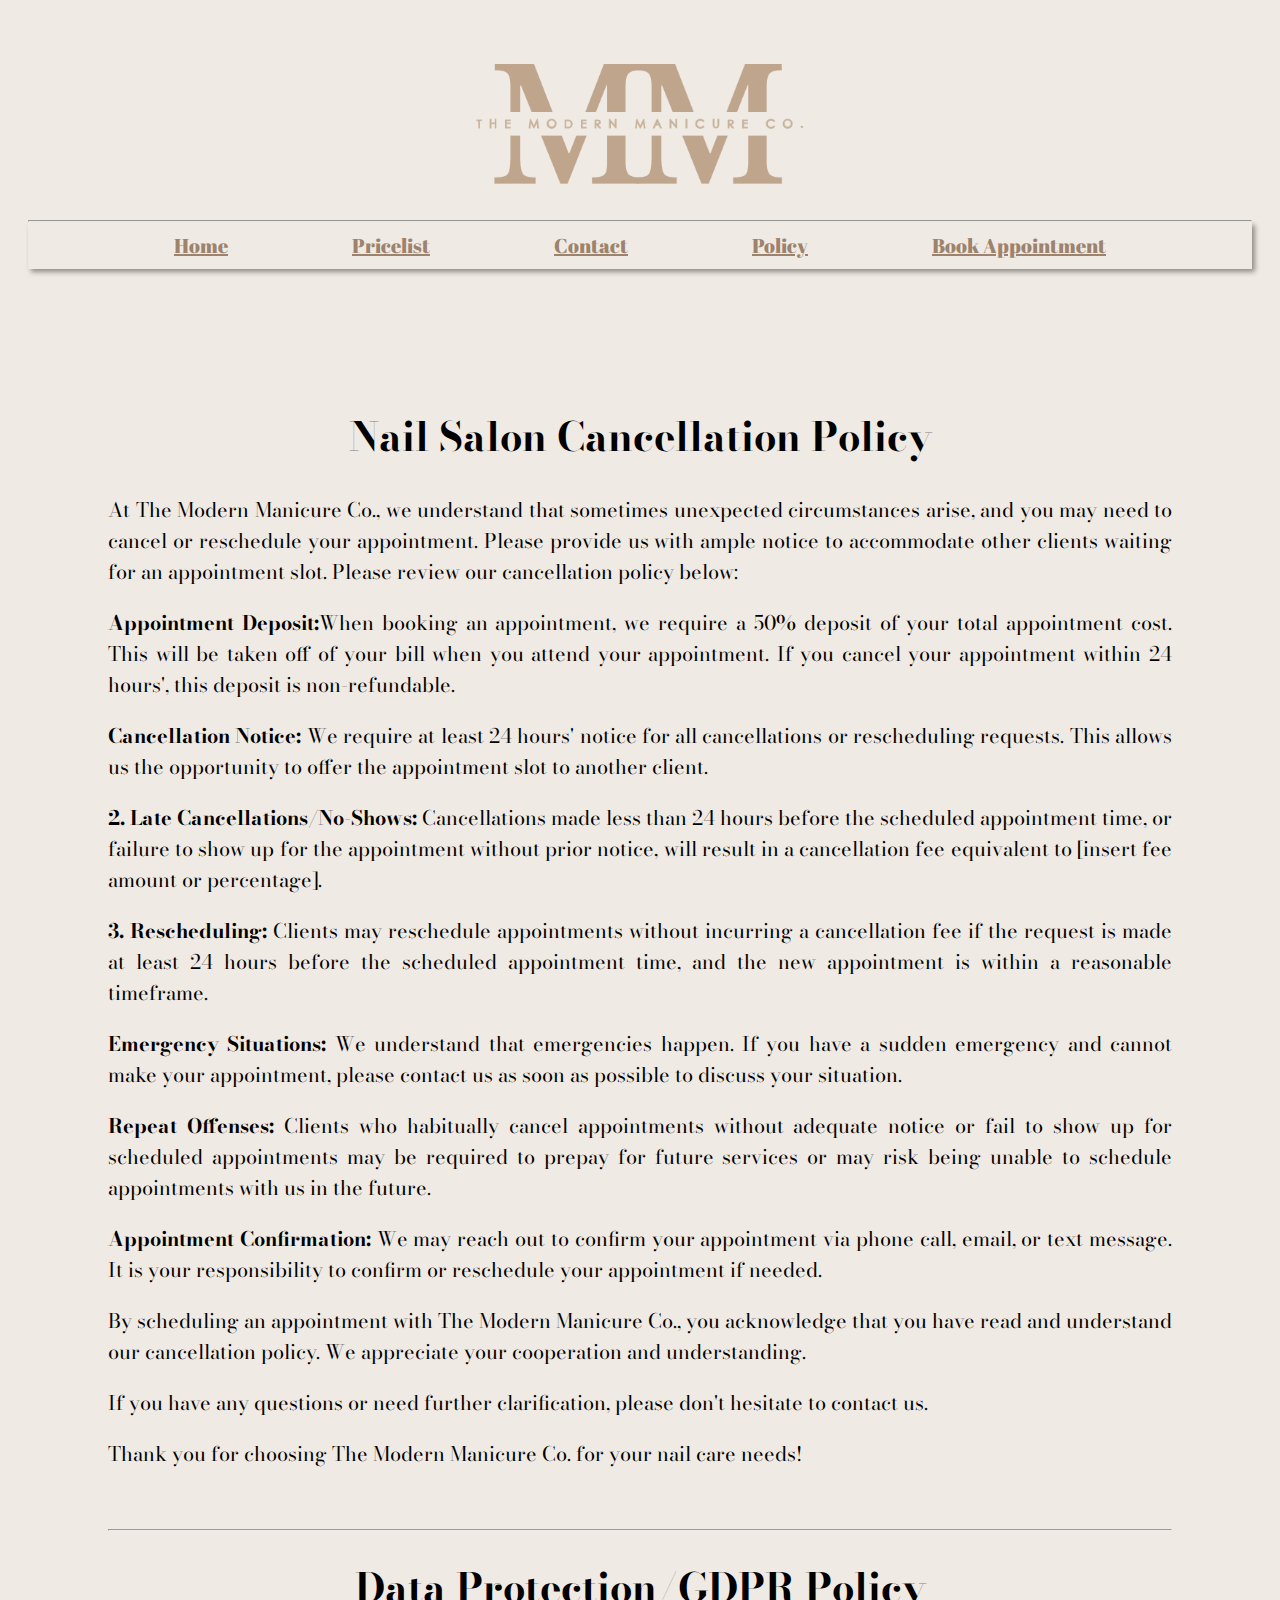
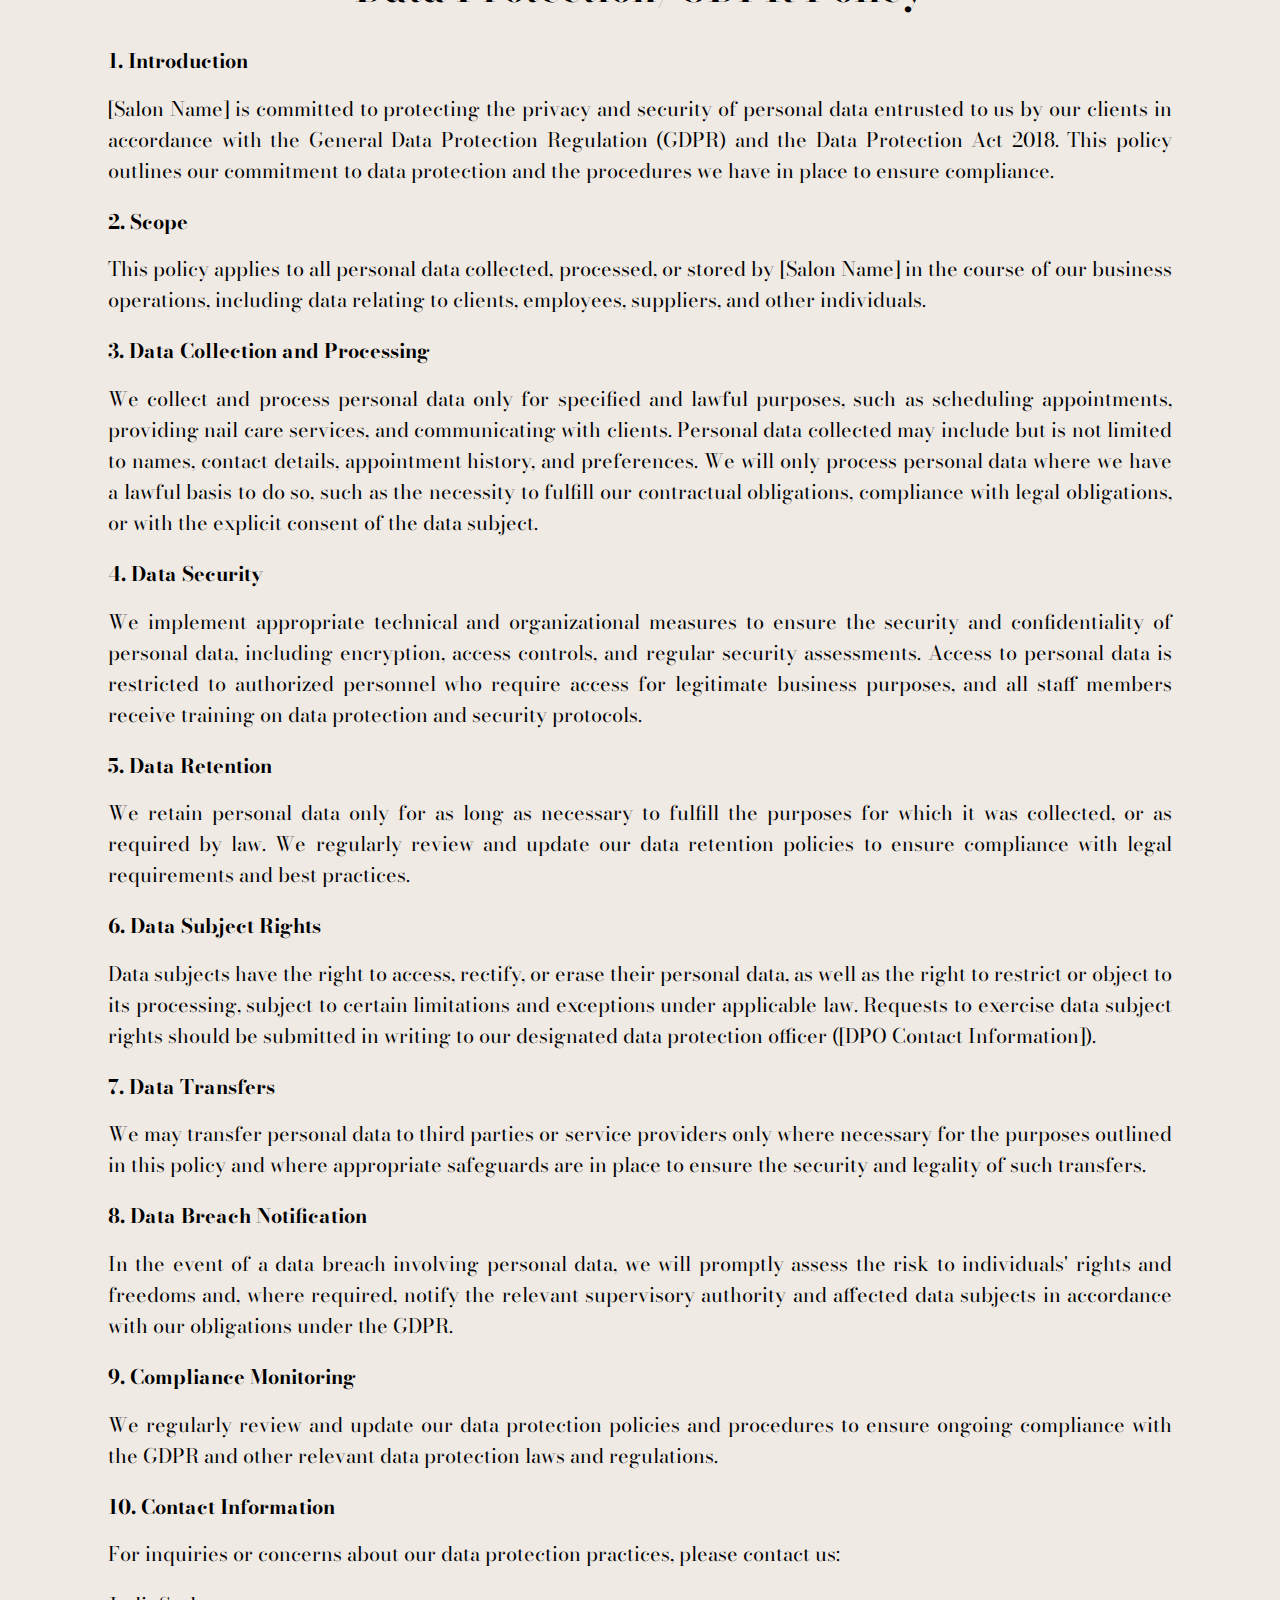
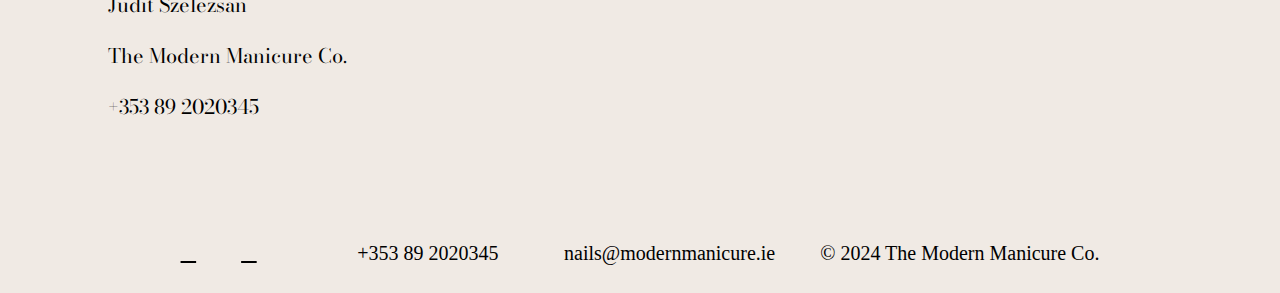
==== commit 27967d89: "Added selfie photo to home page, and continued styling for tablets" ====
--- a/checklist.html
+++ b/checklist.html
@@ -1,176 +1,133 @@
 <!DOCTYPE html>
 <html lang="en">
-<head>
-    <meta charset="UTF-8">
-    <meta name="viewport" content="width=device-width, initial-scale=1.0">
-    <link rel="stylesheet" href="assets/css/styles.css">
-
-    <!--Font Awesome-->
-    <link rel="stylesheet" href="https://cdnjs.cloudflare.com/ajax/libs/font-awesome/4.7.0/css/font-awesome.min.css">
-    <link rel="stylesheet" href="https://cdnjs.cloudflare.com/ajax/libs/font-awesome/6.5.1/css/all.min.css" integrity="sha512-DTOQO9RWCH3ppGqcWaEA1BIZOC6xxalwEsw9c2QQeAIftl+Vegovlnee1c9QX4TctnWMn13TZye+giMm8e2LwA==" crossorigin="anonymous" referrerpolicy="no-referrer" />
-
-    <!--Google Fonts-->
-    <style>
-        @import url('https://fonts.googleapis.com/css2?family=Abril+Fatface&display=swap');
-        @import url('https://fonts.googleapis.com/css2?family=Cookie&family=Herr+Von+Muellerhoff&display=swap');
-        @import url('https://fonts.googleapis.com/css2?family=Bodoni+Moda:ital,opsz,wght@0,6..96,400..900;1,6..96,400..900&display=swap');
-    </style> 
-
-    <!--Favicons-->
-    <link rel="apple-touch-icon" sizes="180x180" href="/assets/favicons/apple-touch-icon.png">
-    <link rel="icon" type="image/png" sizes="32x32" href="/assets/favicons/favicon-32x32.png">
-    <link rel="icon" type="image/png" sizes="16x16" href="/assets/favicons/favicon-16x16.png">
-    <link rel="manifest" href="/assets/favicons/site.webmanifest">
-    <title>The Modern Manicure Co.</title>
-</head>
-<body>
-    <header>
+    <head>
+        <meta charset="UTF-8">
+        <meta name="viewport" content="width=device-width, initial-scale=1.0">
+        <link rel="stylesheet" href="assets/css/styles.css">
+        <!--Font Awesome-->
+        <link rel="stylesheet" href="https://cdnjs.cloudflare.com/ajax/libs/font-awesome/4.7.0/css/font-awesome.min.css">
+        <link rel="stylesheet" href="https://cdnjs.cloudflare.com/ajax/libs/font-awesome/6.5.1/css/all.min.css" integrity="sha512-DTOQO9RWCH3ppGqcWaEA1BIZOC6xxalwEsw9c2QQeAIftl+Vegovlnee1c9QX4TctnWMn13TZye+giMm8e2LwA==" crossorigin="anonymous" referrerpolicy="no-referrer" />
+        <!--Google Fonts-->
+        <style>
+            @import url('https://fonts.googleapis.com/css2?family=Abril+Fatface&display=swap');
+            @import url('https://fonts.googleapis.com/css2?family=Cookie&family=Herr+Von+Muellerhoff&display=swap');
+            @import url('https://fonts.googleapis.com/css2?family=Bodoni+Moda:ital,opsz,wght@0,6..96,400..900;1,6..96,400..900&display=swap');
+        </style>
+        <!--Favicons-->
+        <link rel="apple-touch-icon" sizes="180x180" href="/assets/favicons/apple-touch-icon.png">
+        <link rel="icon" type="image/png" sizes="32x32" href="/assets/favicons/favicon-32x32.png">
+        <link rel="icon" type="image/png" sizes="16x16" href="/assets/favicons/favicon-16x16.png">
+        <link rel="manifest" href="/assets/favicons/site.webmanifest">
+        <title>The Modern Manicure Co.</title>
+    </head>
+    <body>
         <header>
-            <div class="logo"><img src="assets/photos/logonude.png">
+            <header>
+                <div class="logo">
+                    <img src="assets/photos/logonude.png">
+                </div>
+                <hr>
+                <!-- Load an icon library to show a hamburger menu (bars) on small screens -->
+                <link rel="stylesheet" href="https://cdnjs.cloudflare.com/ajax/libs/font-awesome/4.7.0/css/font-awesome.min.css">
+                <!-- Top Navigation Menu -->
+                <div class="topnav">
+                    <a href="#home" class="active">Menu</a>
+                    <!-- Navigation links (hidden by default) -->
+                    <div id="myLinks" class="myLinks">
+                        <a href="index.html">Home</a>
+                        <a href="pricelist.html">Pricelist</a>
+                        <a href="contact.html">Contact</a>
+                        <a href="checklist.html">Policy</a>
+                        <a href="https://www.fresha.com/" target="_blank">Book Appointment</a>
+                    </div>
+                    <!-- "Hamburger menu" / "Bar icon" to toggle the navigation links -->
+                    <a href="javascript:void(0);" class="icon" onclick="myFunction()">
+                        <i class="fa fa-bars"></i>
+                    </a>
+            </header>
+        </header>
+        <main>
+            <div class="flex-wrapper">
+                <div class="policy">
+                    <div class="cancellation">
+                        <h1>Nail Salon Cancellation Policy</h1>
+                        <p>At The Modern Manicure Co., we understand that sometimes unexpected circumstances arise, and you may need to cancel or reschedule your appointment. Please provide us with ample notice to accommodate other clients waiting for an appointment slot. Please review our cancellation policy below:</p>
+                        <p>
+                            <strong>Appointment Deposit:</strong>When booking an appointment, we require a 50% deposit of your total appointment cost. This will be taken off of your bill when you attend your appointment. If you cancel your appointment within 24 hours', this deposit is non-refundable.
+                        </p>
+                        <p>
+                            <strong>Cancellation Notice:</strong> We require at least 24 hours' notice for all cancellations or rescheduling requests. This allows us the opportunity to offer the appointment slot to another client.
+                        </p>
+                        <p>
+                            <strong>2. Late Cancellations/No-Shows:</strong> Cancellations made less than 24 hours before the scheduled appointment time, or failure to show up for the appointment without prior notice, will result in a cancellation fee equivalent to [insert fee amount or percentage].
+                        </p>
+                        <p>
+                            <strong>3. Rescheduling:</strong> Clients may reschedule appointments without incurring a cancellation fee if the request is made at least 24 hours before the scheduled appointment time, and the new appointment is within a reasonable timeframe.
+                        </p>
+                        <p>
+                            <strong>Emergency Situations:</strong> We understand that emergencies happen. If you have a sudden emergency and cannot make your appointment, please contact us as soon as possible to discuss your situation.
+                        </p>
+                        <p>
+                            <strong>Repeat Offenses:</strong> Clients who habitually cancel appointments without adequate notice or fail to show up for scheduled appointments may be required to prepay for future services or may risk being unable to schedule appointments with us in the future.
+                        </p>
+                        <p>
+                            <strong>Appointment Confirmation:</strong> We may reach out to confirm your appointment via phone call, email, or text message. It is your responsibility to confirm or reschedule your appointment if needed.
+                        </p>
+                        <p>By scheduling an appointment with The Modern Manicure Co., you acknowledge that you have read and understand our cancellation policy. We appreciate your cooperation and understanding.</p>
+                        <p>If you have any questions or need further clarification, please don't hesitate to contact us.</p>
+                        <p>Thank you for choosing The Modern Manicure Co. for your nail care needs!</p>
+                    </div>
+                    <div class="clear"></div>
+                    <hr>
+                    <div class="gdpr">
+                        <h1>Data Protection/GDPR Policy</h1>
+                        <p>
+                        <h2>1. Introduction</h2> [Salon Name] is committed to protecting the privacy and security of personal data entrusted to us by our clients in accordance with the General Data Protection Regulation (GDPR) and the Data Protection Act 2018. This policy outlines our commitment to data protection and the procedures we have in place to ensure compliance. </p>
+                        <p>
+                        <h2>2. Scope</h2> This policy applies to all personal data collected, processed, or stored by [Salon Name] in the course of our business operations, including data relating to clients, employees, suppliers, and other individuals. </p>
+                        <p>
+                        <h2>3. Data Collection and Processing</h2> We collect and process personal data only for specified and lawful purposes, such as scheduling appointments, providing nail care services, and communicating with clients. Personal data collected may include but is not limited to names, contact details, appointment history, and preferences. We will only process personal data where we have a lawful basis to do so, such as the necessity to fulfill our contractual obligations, compliance with legal obligations, or with the explicit consent of the data subject. </p>
+                        <p>
+                        <h2>4. Data Security</h2> We implement appropriate technical and organizational measures to ensure the security and confidentiality of personal data, including encryption, access controls, and regular security assessments. Access to personal data is restricted to authorized personnel who require access for legitimate business purposes, and all staff members receive training on data protection and security protocols. </p>
+                        <p>
+                        <h2>5. Data Retention</h2> We retain personal data only for as long as necessary to fulfill the purposes for which it was collected, or as required by law. We regularly review and update our data retention policies to ensure compliance with legal requirements and best practices. </p>
+                        <p>
+                        <h2>6. Data Subject Rights</h2> Data subjects have the right to access, rectify, or erase their personal data, as well as the right to restrict or object to its processing, subject to certain limitations and exceptions under applicable law. Requests to exercise data subject rights should be submitted in writing to our designated data protection officer ([DPO Contact Information]). </p>
+                        <p>
+                        <h2>7. Data Transfers</h2> We may transfer personal data to third parties or service providers only where necessary for the purposes outlined in this policy and where appropriate safeguards are in place to ensure the security and legality of such transfers. </p>
+                        <p>
+                        <h2>8. Data Breach Notification</h2> In the event of a data breach involving personal data, we will promptly assess the risk to individuals' rights and freedoms and, where required, notify the relevant supervisory authority and affected data subjects in accordance with our obligations under the GDPR. </p>
+                        <p>
+                        <h2>9. Compliance Monitoring</h2> We regularly review and update our data protection policies and procedures to ensure ongoing compliance with the GDPR and other relevant data protection laws and regulations. </p>
+                        <p>
+                        <h2>10. Contact Information</h2> For inquiries or concerns about our data protection practices, please contact us: </p>
+                    </div>
+                    <div class="gdpr-contact">
+                        <p> Judit Szelezsan</p>
+                        <p>The Modern Manicure Co.</p>
+                        <p>+353 89 2020345</p>
+                    </div>
+                </div>
             </div>
-            <hr>
-             <!-- Load an icon library to show a hamburger menu (bars) on small screens -->
-    <link rel="stylesheet" href="https://cdnjs.cloudflare.com/ajax/libs/font-awesome/4.7.0/css/font-awesome.min.css">
-
-     <!-- Top Navigation Menu -->
-     <div class="topnav">
-        <a href="#home" class="active">Menu</a>
-    <!-- Navigation links (hidden by default) -->
-    <div id="myLinks" class="myLinks">
-            <a href="index.html">Home</a>
-            <a href="pricelist.html">Pricelist</a>
-            <a href="contact.html">Contact</a>
-            <a href="checklist.html">Policy</a>
-            <a href="https://www.fresha.com/" target="_blank">Book Appointment</a>
-    </div>
-    <!-- "Hamburger menu" / "Bar icon" to toggle the navigation links -->
-    <a href="javascript:void(0);" class="icon" onclick="myFunction()">
-        <i class="fa fa-bars"></i>
-    </a>
-            </header>
-    </header>
-    <main>
-        <div class="flex-wrapper">
-        <div class="policy">
-            <div class="cancellation">
-            <h1>Nail Salon Cancellation Policy</h1>
-
-                <p>At The Modern Manicure Co., we understand that sometimes unexpected circumstances arise, and you may need to cancel or reschedule your appointment. Please provide us with ample notice to accommodate other clients waiting for an appointment slot. Please review our cancellation policy below:</p>
-
-                <p><strong>Appointment Deposit:</strong>When booking an appointment, we require a 50% deposit of your total appointment cost. This will be taken off of your bill when you attend your appointment. If you cancel your appointment within 24 hours', this deposit is non-refundable.</p>
-
-                <p><strong>Cancellation Notice:</strong> We require at least 24 hours' notice for all cancellations or rescheduling requests. This allows us the opportunity to offer the appointment slot to another client.</p>
-
-                <p><strong>2. Late Cancellations/No-Shows:</strong> Cancellations made less than 24 hours before the scheduled appointment time, or failure to show up for the appointment without prior notice, will result in a cancellation fee equivalent to [insert fee amount or percentage].</p>
-
-                <p><strong>3. Rescheduling:</strong> Clients may reschedule appointments without incurring a cancellation fee if the request is made at least 24 hours before the scheduled appointment time, and the new appointment is within a reasonable timeframe.</p>
-
-                <p><strong>Emergency Situations:</strong> We understand that emergencies happen. If you have a sudden emergency and cannot make your appointment, please contact us as soon as possible to discuss your situation.</p>
-
-                <p><strong>Repeat Offenses:</strong> Clients who habitually cancel appointments without adequate notice or fail to show up for scheduled appointments may be required to prepay for future services or may risk being unable to schedule appointments with us in the future.</p>
-
-                <p><strong>Appointment Confirmation:</strong> We may reach out to confirm your appointment via phone call, email, or text message. It is your responsibility to confirm or reschedule your appointment if needed.</p>
-
-                <p>By scheduling an appointment with The Modern Manicure Co., you acknowledge that you have read and understand our cancellation policy. We appreciate your cooperation and understanding.</p>
-
-                <p>If you have any questions or need further clarification, please don't hesitate to contact us.</p>
-
-                <p>Thank you for choosing The Modern Manicure Co. for your nail care needs!</p>
+        </main>
+        <footer class="footer">
+            <div class="social">
+                <a href="https://www.facebook.com/themodernmanicureco" class="fa-brands fa-facebook-f" target="_blank"></a>
+                <a href="https://www.instagram.com/themodernmanicureco/" class="fa-brands fa-instagram" target="_blank"></a>
+                <a>
+                    <i class="fa-solid fa-phone"></i>+353 89 2020345 <i class="fa-solid fa-envelope"></i> nails@modernmanicure.ie </a>
+                <a>&copy; 2024 The Modern Manicure Co.</a>
             </div>
-                <div class="clear"></div>
-            <hr>
-            <div class="gdpr">
-            <h1>Data Protection/GDPR Policy</h1>
-            <p>
-                <h2>1. Introduction</h2>
-                
-                [Salon Name] is committed to protecting the privacy and security of personal data entrusted to us by our clients in accordance with the General Data Protection Regulation (GDPR) and the Data Protection Act 2018. This policy outlines our commitment to data protection and the procedures we have in place to ensure compliance.
-            </p>
-
-            <p>    
-                <h2>2. Scope</h2>
-                
-                This policy applies to all personal data collected, processed, or stored by [Salon Name] in the course of our business operations, including data relating to clients, employees, suppliers, and other individuals.
-            </p>
-
-            <p>
-                <h2>3. Data Collection and Processing</h2>
-                
-                    We collect and process personal data only for specified and lawful purposes, such as scheduling appointments, providing nail care services, and communicating with clients.
-                    Personal data collected may include but is not limited to names, contact details, appointment history, and preferences.
-                    We will only process personal data where we have a lawful basis to do so, such as the necessity to fulfill our contractual obligations, compliance with legal obligations, or with the explicit consent of the data subject.
-            </p>
-            
-            <p>
-                <h2>4. Data Security</h2>
-                
-                    We implement appropriate technical and organizational measures to ensure the security and confidentiality of personal data, including encryption, access controls, and regular security assessments.
-                    Access to personal data is restricted to authorized personnel who require access for legitimate business purposes, and all staff members receive training on data protection and security protocols.
-            </p>
-            
-            <p>
-                <h2>5. Data Retention</h2>
-                
-                    We retain personal data only for as long as necessary to fulfill the purposes for which it was collected, or as required by law.
-                    We regularly review and update our data retention policies to ensure compliance with legal requirements and best practices.
-            </p>
-            
-            <p>
-                <h2>6. Data Subject Rights</h2>
-                
-                    Data subjects have the right to access, rectify, or erase their personal data, as well as the right to restrict or object to its processing, subject to certain limitations and exceptions under applicable law.
-                    Requests to exercise data subject rights should be submitted in writing to our designated data protection officer ([DPO Contact Information]).
-            </p>
-            
-            <p>
-                <h2>7. Data Transfers</h2>
-                
-                    We may transfer personal data to third parties or service providers only where necessary for the purposes outlined in this policy and where appropriate safeguards are in place to ensure the security and legality of such transfers.
-            </p>
-            
-            <p>
-                <h2>8. Data Breach Notification</h2>
-                
-                    In the event of a data breach involving personal data, we will promptly assess the risk to individuals' rights and freedoms and, where required, notify the relevant supervisory authority and affected data subjects in accordance with our obligations under the GDPR.
-             </p>
-             
-             <p>
-                <h2>9. Compliance Monitoring</h2>
-                
-                    We regularly review and update our data protection policies and procedures to ensure ongoing compliance with the GDPR and other relevant data protection laws and regulations.
-            </p>  
-            
-            <p>
-                <h2>10. Contact Information</h2>
-                
-                For inquiries or concerns about our data protection practices, please contact us:
-            </p>
-            </div>
-            <div class="gdpr-contact">
-            <p> Judit Szelezsan</p>   
-            <p>The Modern Manicure Co.</p>
-            <p>+353 89 2020345</p>
-            </div>
-        </div>
-        </div>
-    </main>
-    <footer class="footer">
-        <div class="social">
-            <a href="https://www.facebook.com/themodernmanicureco" class="fa-brands fa-facebook-f" target="_blank"></a>
-            <a href="https://www.instagram.com/themodernmanicureco/" class="fa-brands fa-instagram" target="_blank"></a>
-            <a><i class="fa-solid fa-phone"></i>+353 89 2020345<i class="fa-solid fa-envelope"></i> nails@modernmanicure.ie</a>
-            <a>&copy; 2024 The Modern Manicure Co.</a>
-        </div>
-    </footer>
-    <script>
-        function myFunction() {
-          var x = document.getElementById("myLinks");
-          if (x.style.display === "block") {
-            x.style.display = "none";
-          } else {
-            x.style.display = "block";
-          }
-        }
+        </footer>
+        <script>
+            function myFunction() {
+                var x = document.getElementById("myLinks");
+                if (x.style.display === "block") {
+                    x.style.display = "none";
+                } else {
+                    x.style.display = "block";
+                }
+            }
         </script>
-</body>
+    </body>
 </html>--- a/assets/css/styles.css
+++ b/assets/css/styles.css
@@ -1,9 +1,16 @@
 html {
     background-color: rgb(240, 234, 228);
-    margin:0;
-}
-
-.flex-wrapper{
+    margin: 0;
+}
+
+.selfie {
+    border-radius: 50%;
+    width: 200px;
+    height: auto;
+    justify-content: center;
+}
+
+.flex-wrapper {
     display: flex;
     min-height: 100vh;
     flex-direction: column;
@@ -11,16 +18,16 @@
     margin-bottom: 40px;
 }
 
-.body{
+.body {
     margin-top: 10px;
 }
 
-.clear{
+.clear {
     padding: 20px;
 }
 
-header{
-    margin:10px;
+header {
+    margin: 10px;
 }
 
 .logo {
@@ -28,20 +35,20 @@
     max-height: 200px;
     text-align: center;
     justify-content: center;
-    padding-bottom:10px;  
+    padding-bottom: 10px;
     margin-bottom: 0;
     margin-top: 0;
 }
 
-.logo img{
+.logo img {
     width: 30%;
 }
 
-hr{
+hr {
     margin: 0;
 }
 .myLinks {
-    font-family: 'Abril Fatface', serif;
+    font-family: "Abril Fatface", serif;
     color: rgb(157, 131, 109);
     font-size: 20px;
     text-align: center;
@@ -54,52 +61,54 @@
     text-align: center;
     justify-content: space-between;
     padding: 10px;
-    
 }
 
 .topnav a {
     justify-content: space-between;
-    color:  rgb(157, 131, 109);
+    color: rgb(157, 131, 109);
     padding: 60px;
 }
 
 .topnav a:hover {
-    color:rgb(0, 0, 0);
-}
-
-.burger, .active{
+    color: rgb(0, 0, 0);
+}
+
+.burger,
+.active {
     display: none;
 }
 
-hr{
+hr {
     color: rgb(157, 131, 109);
 }
 
-.welcome{ 
+.welcome {
     font-family: "Bodoni Moda", serif;
     font-size: 20px;
     font-weight: 100;
-    text-align: justify;
-    margin-top:80px;
-    margin-left:100px;
+    text-align: left;
+    margin-top: 80px;
+    margin-left: 100px;
     margin-right: 100px;
 }
 
-.welcome h1{
-    text-align: center;
-}
-
-.signature{
+.welcome h1 {
+    text-align: center;
+}
+
+.signature {
     font-family: "Herr Von Muellerhoff", cursive;
     font-weight: 400;
-    font-style:normal;
+    font-style: normal;
     letter-spacing: 3px;
     font-size: 40px;
     text-align: center;
-    margin:10px;
-}
-
-.card1 , .card2, .card3{
+    margin: 10px;
+}
+
+.card1,
+.card2,
+.card3 {
     background-color: rgb(189, 164, 144);
     width: 400px;
     padding: 15px;
@@ -110,66 +119,69 @@
     text-align: justify;
 }
 
-.card1:hover, .card2:hover, .card3:hover{
-    transition: transform .4s;
-}
-
-.card1:hover, .card2:hover, .card3:hover{
+.card1:hover,
+.card2:hover,
+.card3:hover {
+    transition: transform 0.4s;
+}
+
+.card1:hover,
+.card2:hover,
+.card3:hover {
     transform: scale(1.1);
 }
 
-.cards{
-    width:100%;
-}
-
-.price-card{
+.cards {
+    width: 100%;
+}
+
+.price-card {
     display: flex;
-    margin-top:60px;
-}
-
-.pricelist{
+    margin-top: 60px;
+}
+
+.pricelist {
     background-color: rgb(189, 164, 144);
     border-radius: 20px;
     padding: 20px;
-    margin-left:250px;
-    width:60%;
+    margin-left: 250px;
+    width: 100%;
     height: 700px;
     font-family: "Bodoni Moda", serif;
-    
-}
-
-.pl-header{
+}
+
+.pl-header {
     margin-bottom: 30px;
     justify-content: center;
 }
 
 .services {
-    width:30%;
+    width: 30%;
     display: inline-block;
     box-sizing: border-box;
     text-align: left;
 }
 
-.map{
+.map {
     width: 100%;
     height: 100%;
-    position:relative;
+    position: relative;
     margin-left: 100px;
 }
 
-.contact-info{
-    display:inline-flex;
+.contact-info {
+    display: inline-flex;
     width: 100%;
 }
 
-
-.contact-info, .social{
-    text-align: center;
-    padding:20px;
-    font-size: 20px;
-}
-
-.prices{
+.contact-info,
+.social {
+    text-align: center;
+    padding: 20px;
+    font-size: 20px;
+}
+
+.prices {
     text-align: right;
     padding-left: 10px;
     width: 70%;
@@ -177,58 +189,60 @@
     box-sizing: border-box;
 }
 
-.cards{
-    display:flex;
-}
-
-.home-img{
-    width:400px;
+.cards {
+    display: flex;
+}
+
+.home-img {
+    width: 400px;
     height: auto;
     bottom: 10px;
 }
 
-.pl-header h1{
-    text-align: center;
-}
-
-h2{
+.pl-header h1 {
+    text-align: center;
+}
+
+h2 {
     justify-content: left;
     text-align: left;
-    color:rgb(240, 234, 228);
-    font-size:20px;
-}
-
-h2:hover{
-    color:black;
-}
-
-.footer{
+    color: rgb(240, 234, 228);
+    font-size: 20px;
+}
+
+h2:hover {
+    color: black;
+}
+
+.footer {
     font-size: 20px;
     margin-top: auto;
-    
-}
-
-.social a{
+}
+
+.social a {
     text-align: center;
     justify-content: center;
 }
 
-.fa-solid, .fa-phone {
-    padding-right:10px;
-}
-
-.fa-solid, .fa-envelope {
-    padding-left:30px;
-}
-
-a{
+.fa-solid,
+.fa-phone {
+    padding-right: 10px;
+}
+
+.fa-solid,
+.fa-envelope {
+    padding-left: 30px;
+}
+
+a {
     padding-left: 20px;
     padding-right: 20px;
-    color:black
-}
-
-a:hover, footer:hover{
-    color:rgb(126, 105, 88);
+    color: black;
+}
+
+a:hover,
+footer:hover {
+    color: rgb(126, 105, 88);
 }
 
 /* Contact form inserted from W3 Schools */
@@ -250,7 +264,7 @@
 }
 
 /* Style the submit button with a specific background color etc */
-.message-header{
+.message-header {
     padding: 10px;
     text-align: center;
 }
@@ -268,7 +282,7 @@
 /* When moving the mouse over the submit button, add a darker green color */
 input[type="submit"]:hover {
     background-color: rgb(255, 255, 255);
-    color:rgb(157, 131, 109);
+    color: rgb(157, 131, 109);
 }
 
 /* Add a background color and some padding around the form */
@@ -286,10 +300,9 @@
 
 label {
     font-family: "Bodoni Moda", serif;
-    color: rg;
-}
-
-.policy{
+}
+
+.policy {
     font-family: "Bodoni Moda", serif;
     font-size: 20px;
     margin: 100px;
@@ -297,280 +310,312 @@
     margin-bottom: 40px;
 }
 
-.policy h1{
-    text-align: center;
-}
-
-.policy h2{
-    color:black
-}
-
-.policy h2:hover{
+.policy h1 {
+    text-align: center;
+}
+
+.policy h2 {
+    color: black;
+}
+
+.policy h2:hover {
     color: rgb(189, 164, 144);
 }
 
-@media(min-width: 1281px){
-    .burger, .active{
+/* Large devices over 1281px */
+@media (min-width: 1281px) {
+    .burger,
+    .active {
         display: none;
     }
+
+    .pricelist {
+        max-width: 60%;
+    }
 }
 
 /* Laptops, Desktops, 1025px to 1280px */
-@media (min-width:1025px) and (max-width:1280px){}
-    .icon, .active{
+@media (min-width: 1025px) and (max-width: 1280px) {
+}
+.icon,
+.active {
     display: none;
-    }
+}
+
+.pricelist {
+    max-width: 60%;
+}
 
 /* Tablets/Ipads, 768px to 1024px */
-@media (min-width:768px) and (max-width:1024px){
-        /* Burger menu */
-     /* Style the navigation menu */
-.topnav {
-    overflow: hidden;
-    background-color: rgb(189, 164, 144);
-    position: relative;
-  }
-  
-  /* Hide the links inside the navigation menu (except for logo/home) */
-  .topnav .myLinks {
-    display: none;
-  }
-  
-  /* Style navigation menu links */
-  .topnav a {
-    color: white;
-    padding: 14px 16px;
-    text-decoration: none;
-    font-size: 17px;
-    display: block;
-    font-family: "Bodoni Moda", serif;
-  }
-  
-  /* Style the hamburger menu */
-  .topnav a.icon {
-    background: rgb(189, 164, 144);
-    display: block;
-    position: absolute;
-    right: 0;
-    top: 0;
-  }
-  
-  /* Add a grey background color on mouse-over */
-  .topnav a:hover {
-    background-color: #ddd;
-    color: black;
-  }
-  
-  /* Style the active link (or home/logo) */
-  .active {
-    background-color: rgb(189, 164, 144);
-    color: white;
-  } 
-
-  .cards{
-    display:grit;
-    overflow: auto;
-    white-space: nowrap;
-    padding:10px;
-}
-
-.card1, .card2, .card3{
-    width:60%;
-    font-size:20px;
-    align-items: center;
-    justify-content: center;
-
-}
-
-.home-img{
-    justify-content: center;
-    display: grit;
-    place-items: center;
-    width: auto;
-    max-height: 400px;
-
-}
+@media (min-width: 768px) and (max-width: 1024px) {
+    /* Burger menu */
+    /* Style the navigation menu */
+    .topnav {
+        overflow: hidden;
+        background-color: rgb(189, 164, 144);
+        position: relative;
+    }
+
+    /* Hide the links inside the navigation menu (except for logo/home) */
+    .topnav .myLinks {
+        display: none;
+    }
+
+    /* Style navigation menu links */
+    .topnav a {
+        color: white;
+        padding: 14px 16px;
+        text-decoration: none;
+        font-size: 17px;
+        display: block;
+        font-family: "Bodoni Moda", serif;
+    }
+
+    /* Style the hamburger menu */
+    .topnav a.icon {
+        background: rgb(189, 164, 144);
+        display: block;
+        position: absolute;
+        right: 0;
+        top: 0;
+    }
+
+    /* Add a grey background color on mouse-over */
+    .topnav a:hover {
+        background-color: #ddd;
+        color: black;
+    }
+
+    /* Style the active link (or home/logo) */
+    .active {
+        background-color: rgb(189, 164, 144);
+        color: white;
+    }
+
+    .cards {
+        overflow: auto;
+        padding: 10px;
+    }
+
+    .card1,
+    .card2,
+    .card3 {
+        width: 60%;
+        font-size: 20px;
+        align-items: center;
+        justify-content: center;
+    }
+
+    .home-img {
+        justify-content: center;
+        place-items: center;
+        width: auto;
+        max-height: 400px;
+    }
+
+    .price-wrapper {
+        width: 100%;
+        margin: 20px;
+    }
+    .pricelist {
+        width: 150%;
+    }
+
+    .pricelist h1 {
+        font-size: 28px;
+    }
+
+    .pricelist h2 {
+        font-size: 22px;
+    }
 }
 
 /* Low resolution tablets, mobiles-Landscape, 481px to 767px */
-@media (min-width:481px) and (max-width:767px){
-        /* Burger menu */
-     /* Style the navigation menu */
-.topnav {
-    overflow: hidden;
-    background-color: rgb(189, 164, 144);
-    position: relative;
-  }
-  
-  /* Hide the links inside the navigation menu (except for logo/home) */
-  .topnav .myLinks {
-    display: none;
-  }
-  
-  /* Style navigation menu links */
-  .topnav a {
-    color: white;
-    padding: 14px 16px;
-    text-decoration: none;
-    font-size: 17px;
-    display: block;
-    font-family: "Bodoni Moda", serif;
-  }
-  
-  /* Style the hamburger menu */
-  .topnav a.icon {
-    background: rgb(189, 164, 144);
-    display: block;
-    position: absolute;
-    right: 0;
-    top: 0;
-  }
-  
-  /* Add a grey background color on mouse-over */
-  .topnav a:hover {
-    background-color: #ddd;
-    color: black;
-  }
-  
-  /* Style the active link (or home/logo) */
-  .active {
-    background-color: rgb(189, 164, 144);
-    color: white;
-  }
-
-  .cards{
-    display:inline-block;   
-}
-
-.card1, .card2, .card3{
-    width:80%;
-    font-size: 15px;
-}
+@media (min-width: 481px) and (max-width: 767px) {
+    /* Burger menu */
+    /* Style the navigation menu */
+    .topnav {
+        overflow: hidden;
+        background-color: rgb(189, 164, 144);
+        position: relative;
+    }
+
+    /* Hide the links inside the navigation menu (except for logo/home) */
+    .topnav .myLinks {
+        display: none;
+    }
+
+    /* Style navigation menu links */
+    .topnav a {
+        color: white;
+        padding: 14px 16px;
+        text-decoration: none;
+        font-size: 17px;
+        display: block;
+        font-family: "Bodoni Moda", serif;
+    }
+
+    /* Style the hamburger menu */
+    .topnav a.icon {
+        background: rgb(189, 164, 144);
+        display: block;
+        position: absolute;
+        right: 0;
+        top: 0;
+    }
+
+    /* Add a grey background color on mouse-over */
+    .topnav a:hover {
+        background-color: #ddd;
+        color: black;
+    }
+
+    /* Style the active link (or home/logo) */
+    .active {
+        background-color: rgb(189, 164, 144);
+        color: white;
+    }
+
+    .cards {
+        display: inline-block;
+    }
+
+    .card1,
+    .card2,
+    .card3 {
+        width: 80%;
+        font-size: 15px;
+    }
 }
 
 /* Most of smartphones-portrait, 320px to 479px */
-@media (min-width:320px) and (max-width:480px){
-   
-    
-    .navigation{
-        width:100%;
-    }
-    
-    h1{
+@media (min-width: 320px) and (max-width: 480px) {
+    .navigation {
+        width: 100%;
+    }
+
+    h1 {
         font-size: 20px;
     }
 
-    .welcome{
+    .welcome {
         margin: 20px;
         font-size: 15px;
     }
 
-    .signature{
-        font-size:25px;
-    }
-
-    .cards{
-        display:inline-block;   
-    }
-
-    .card1, .card2, .card3{
-        width:80%;
+    .signature {
+        font-size: 25px;
+    }
+
+    .cards {
+        display: inline-block;
+    }
+
+    .card1,
+    .card2,
+    .card3 {
+        width: 80%;
         font-size: 15px;
     }
 
-    .home-img{
-        width:100%;
-    }
-
-    .cards h2{
+    .home-img {
+        width: 100%;
+    }
+
+    .cards h2 {
         text-align: center;
     }
     /* Footer Styling */
-    .social{
-        display:justify;
+    .social {
         justify-content: left;
         height: 150px;
     }
 
-    .social a{
+    .social a {
         font-size: 15px;
-        padding:30px;
+        padding: 30px;
         justify-content: center;
         text-align: center;
-
-    }
-
-    .fa-solid, .fa-phone {
+    }
+
+    .fa-solid,
+    .fa-phone {
         font-size: 15px;
     }
-    
-    .fa-solid, .fa-envelope {
+
+    .fa-solid,
+    .fa-envelope {
         font-size: 15px;
     }
     /* Pricelist styling */
-    .pricelist{
+    .pricelist {
         width: 100%;
-        margin:0;
-        height:auto;
+        margin: 0;
+        height: auto;
+    }
+
+    .price-card {
+        margin: 20px;
+        width: 120%;
     }
 
     /* Policy */
-    .policy{
-        width:90%;
-        margin:20px;
+    .policy {
+        width: 90%;
+        margin: 20px;
     }
 
     /* Contact page */
-    .map{
+    .map {
         width: 100%;
-        max-width:25%;
+        max-width: 25%;
         height: auto;
         margin: 7vw;
         display: flex;
-        margin-left:20px;
+        margin-left: 20px;
     }
 
     /* Burger menu */
-     /* Style the navigation menu */
-.topnav {
-    overflow: hidden;
-    background-color: rgb(189, 164, 144);
-    position: relative;
-  }
-  
-  /* Hide the links inside the navigation menu (except for logo/home) */
-  .topnav .myLinks {
-    display: none;
-  }
-  
-  /* Style navigation menu links */
-  .topnav a {
-    color: white;
-    padding: 14px 16px;
-    text-decoration: none;
-    font-size: 17px;
-    display: block;
-    font-family: "Bodoni Moda", serif;
-  }
-  
-  /* Style the hamburger menu */
-  .topnav a.icon {
-    background: rgb(189, 164, 144);
-    display: block;
-    position: absolute;
-    right: 0;
-    top: 0;
-  }
-  
-  /* Add a grey background color on mouse-over */
-  .topnav a:hover {
-    background-color: #ddd;
-    color: black;
-  }
-  
-  /* Style the active link (or home/logo) */
-  .active {
-    background-color: rgb(189, 164, 144);
-    color: white;
-  } 
-}
+    /* Style the navigation menu */
+    .topnav {
+        overflow: hidden;
+        background-color: rgb(189, 164, 144);
+        position: relative;
+    }
+
+    /* Hide the links inside the navigation menu (except for logo/home) */
+    .topnav .myLinks {
+        display: none;
+    }
+
+    /* Style navigation menu links */
+    .topnav a {
+        color: white;
+        padding: 14px 16px;
+        text-decoration: none;
+        font-size: 17px;
+        display: block;
+        font-family: "Bodoni Moda", serif;
+    }
+
+    /* Style the hamburger menu */
+    .topnav a.icon {
+        background: rgb(189, 164, 144);
+        display: block;
+        position: absolute;
+        right: 0;
+        top: 0;
+    }
+
+    /* Add a grey background color on mouse-over */
+    .topnav a:hover {
+        background-color: #ddd;
+        color: black;
+    }
+
+    /* Style the active link (or home/logo) */
+    .active {
+        background-color: rgb(189, 164, 144);
+        color: white;
+    }
+}
